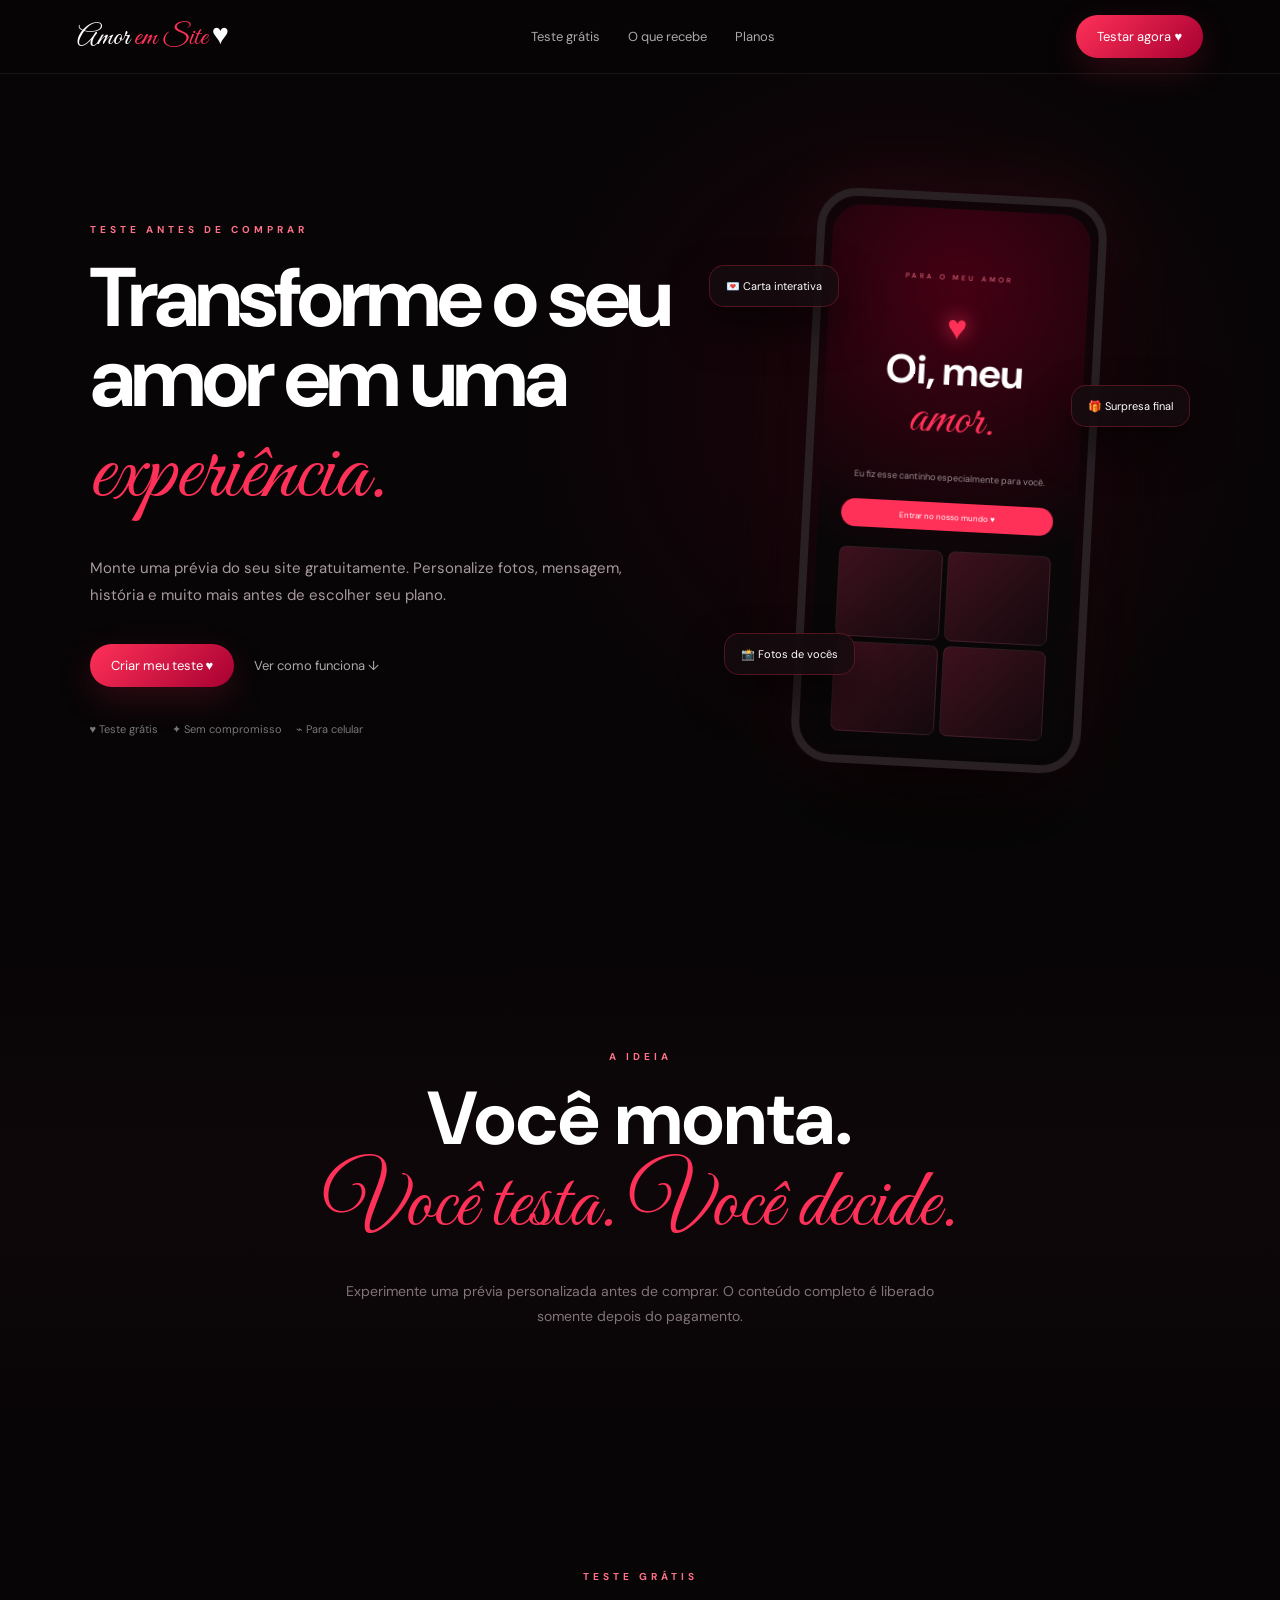
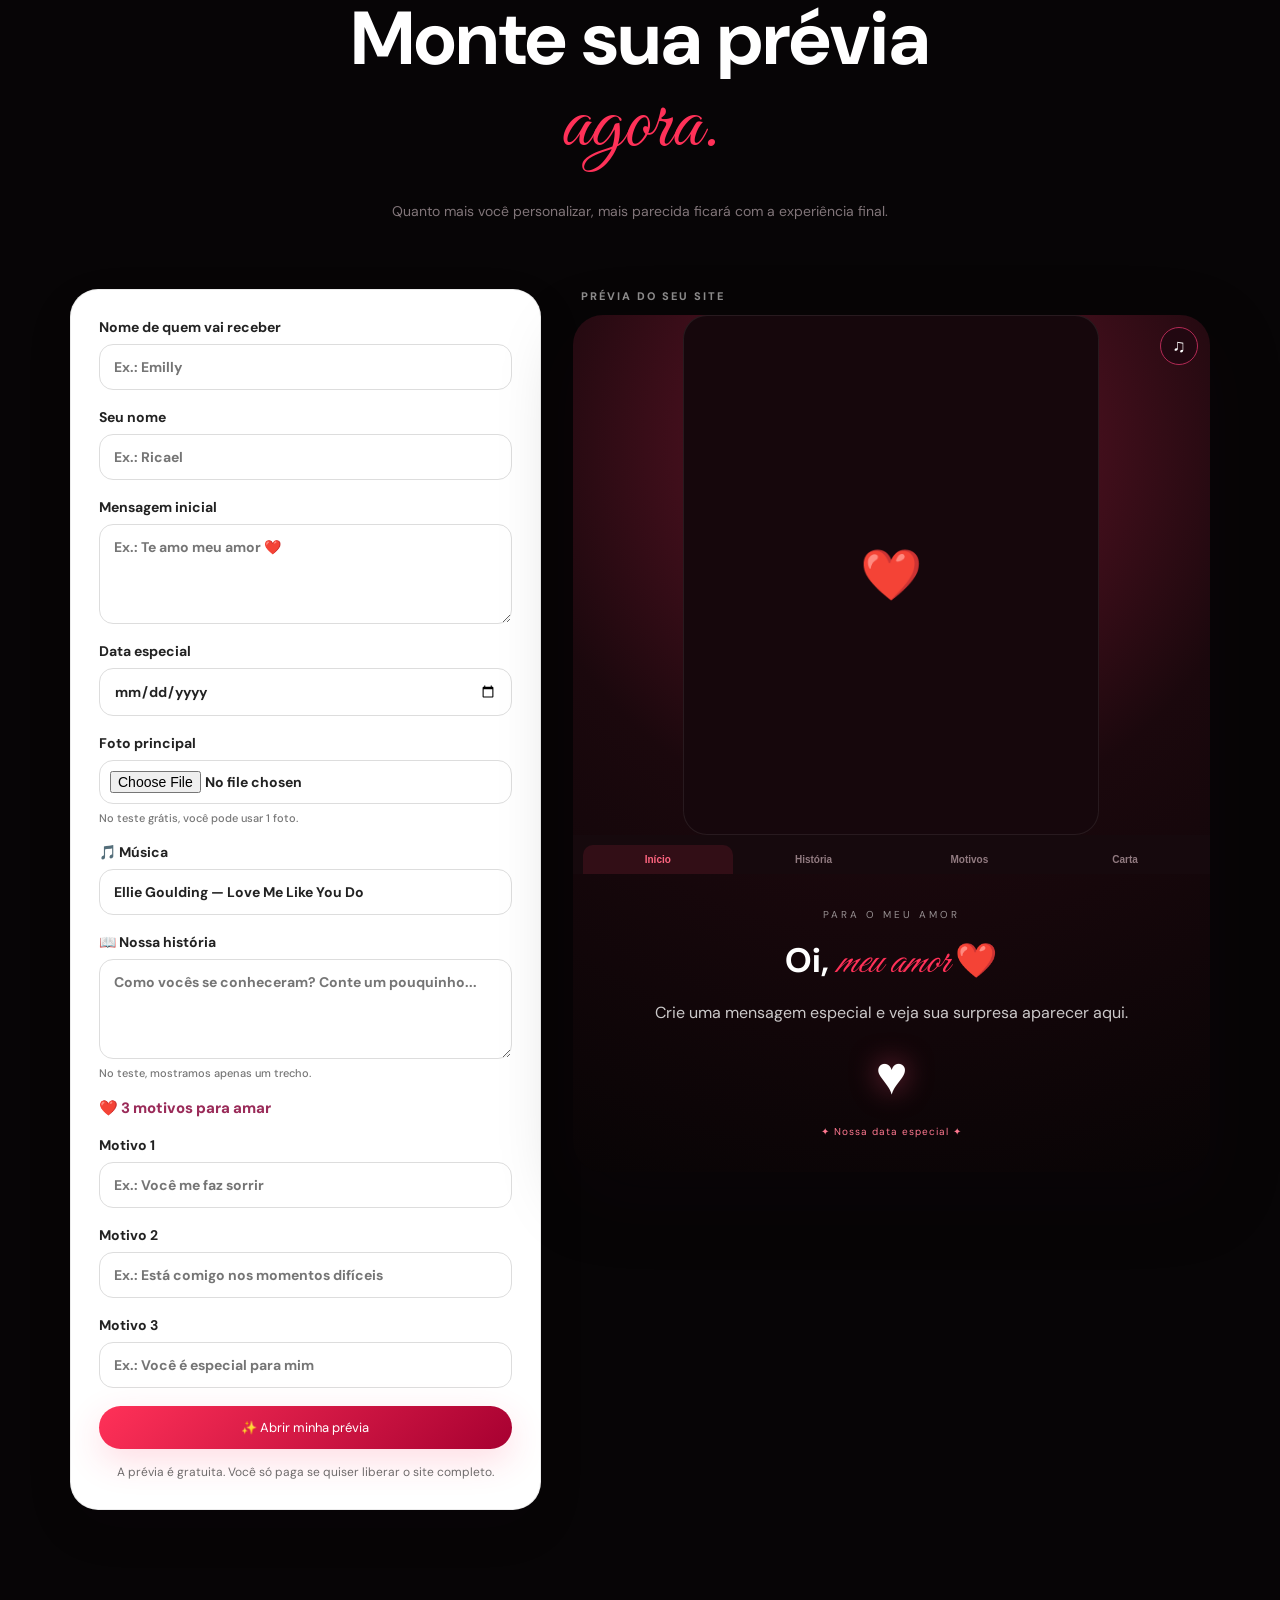
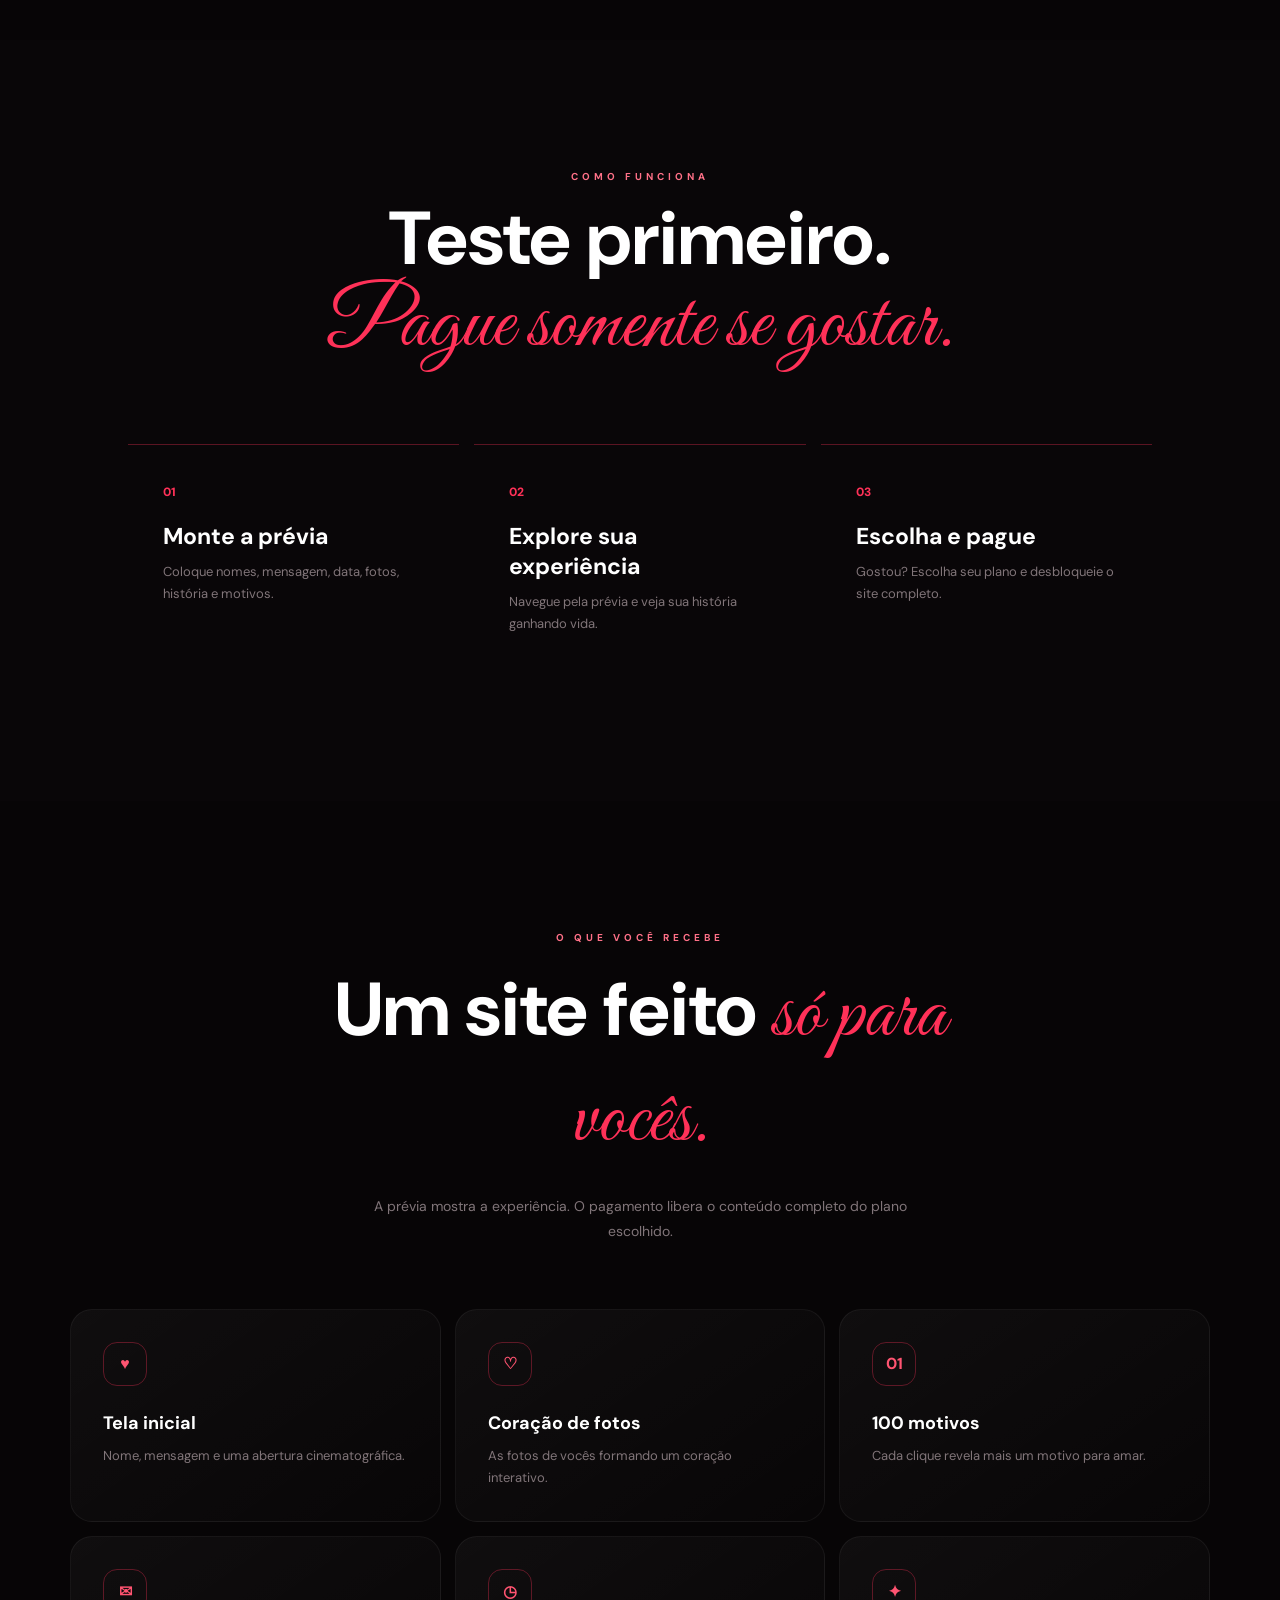
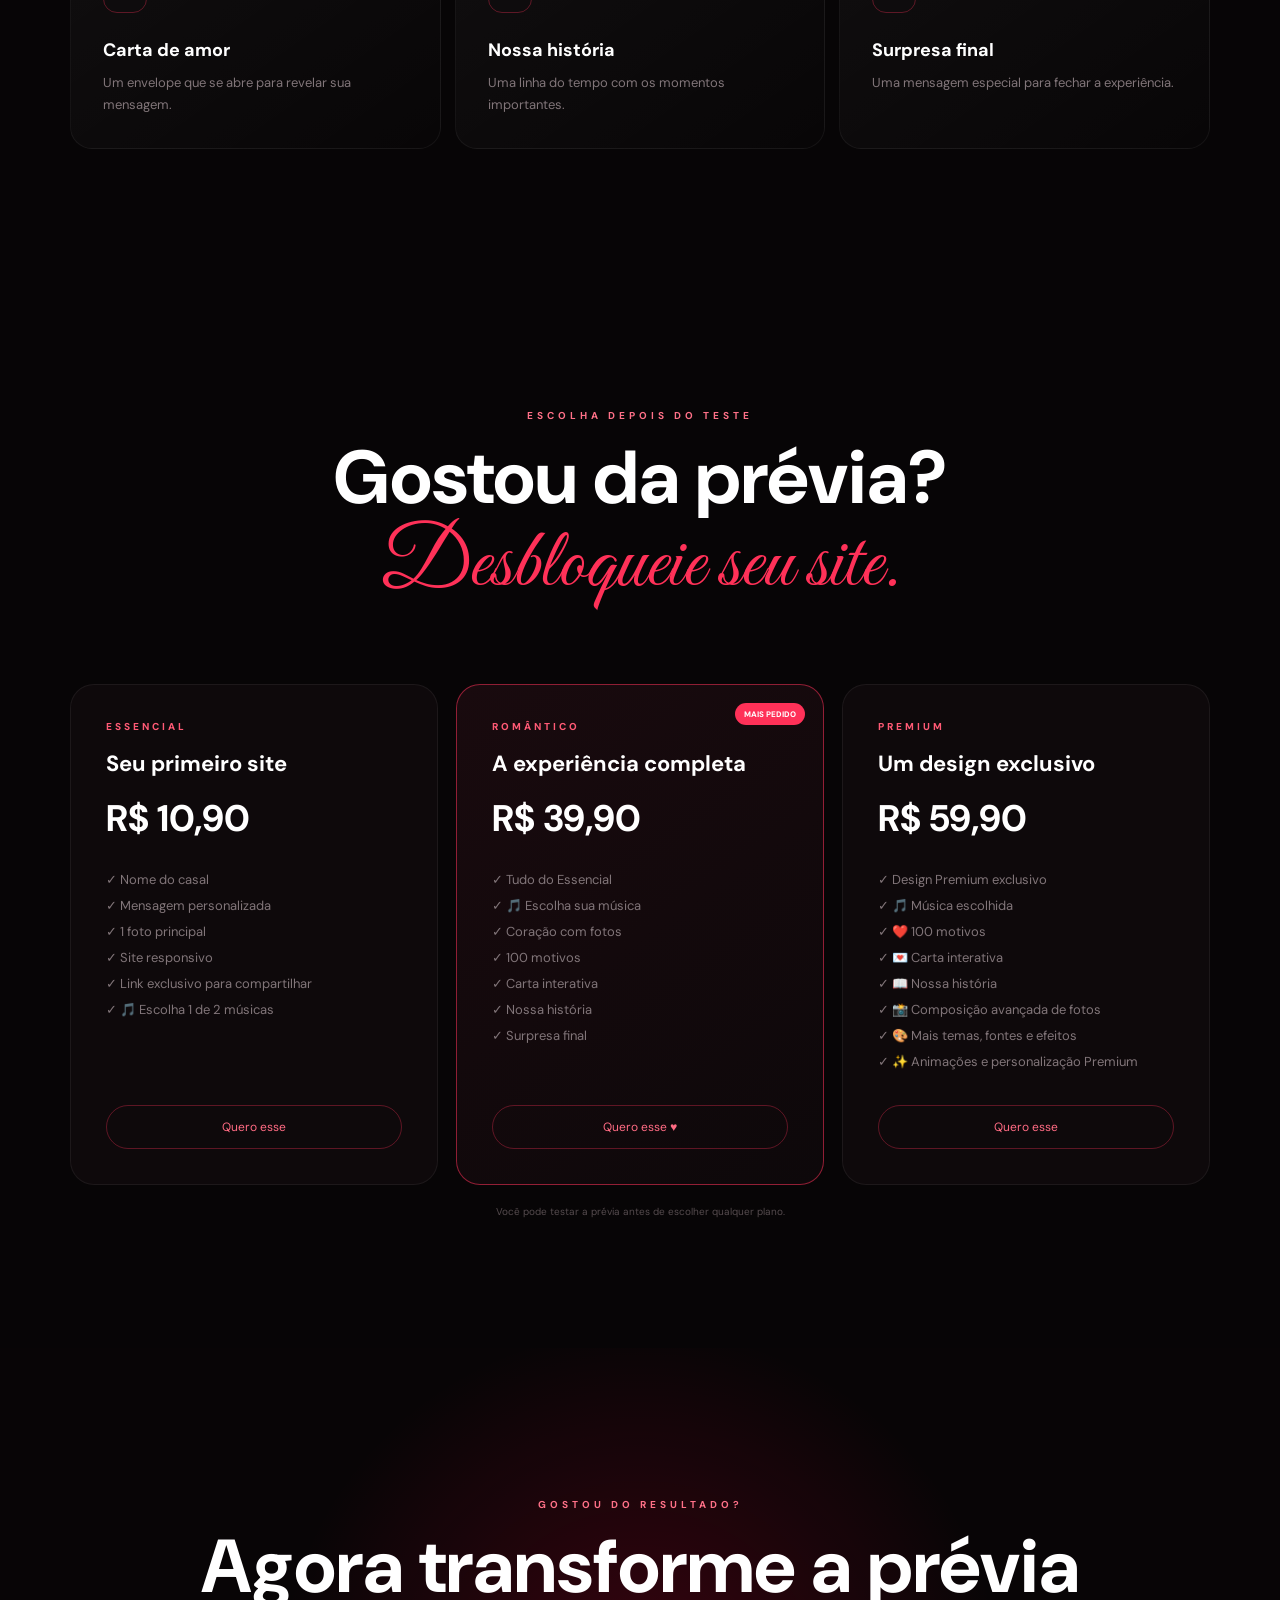
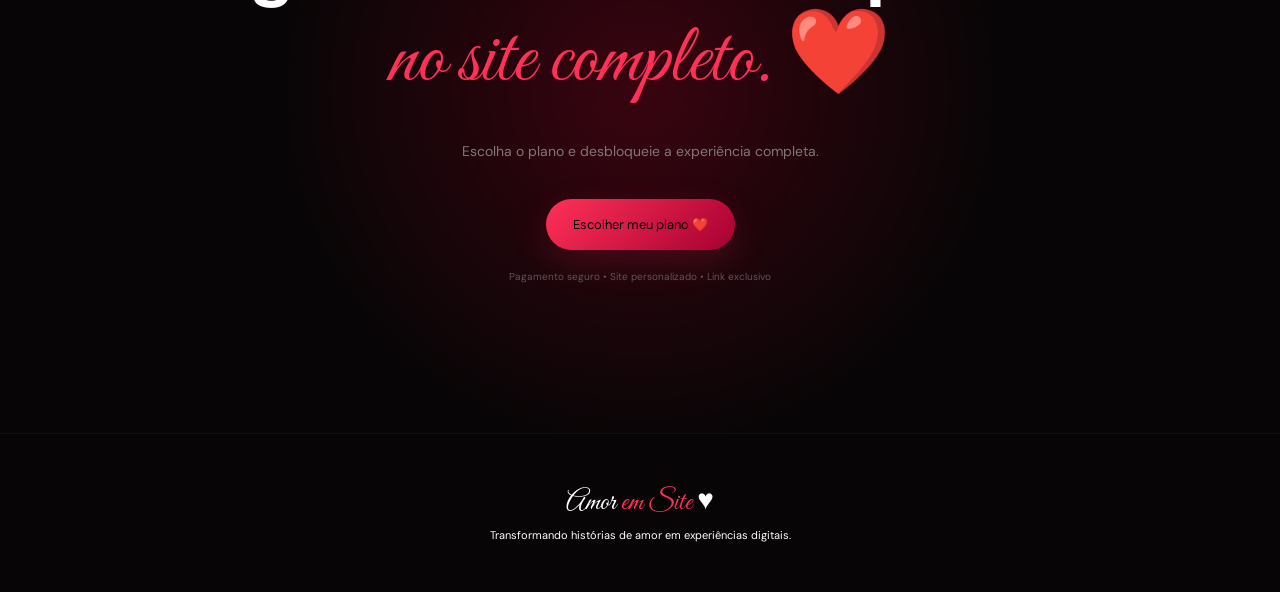
==== site.html @ 9a5a67f6 "Add files via upload" ====
<!DOCTYPE html>
<html lang="pt-BR">
<head>
<meta charset="UTF-8">
<meta name="viewport" content="width=device-width, initial-scale=1.0">
<meta name="theme-color" content="#070305">
<title>Para o meu amor ❤️</title>
<link rel="preconnect" href="https://fonts.googleapis.com">
<link rel="preconnect" href="https://fonts.gstatic.com" crossorigin>
<link href="https://fonts.googleapis.com/css2?family=DM+Sans:wght@400;500;600;700;800&family=Great+Vibes&display=swap" rel="stylesheet">
<link rel="stylesheet" href="site-preview.css?v=mobile-20261105">
<style>
/* Camada exclusiva da prévia comercial — visual integrado ao site original. */
:root{
  --preview-red:#ff3158;
  --preview-red-soft:#ff7188;
  --preview-panel:rgba(18,6,10,.78);
}
.preview-plan-chip{
  display:inline-flex;
  align-items:center;
  justify-content:center;
  gap:8px;
  margin:18px auto 0;
  padding:8px 14px;
  border:1px solid rgba(255,49,88,.28);
  border-radius:999px;
  background:rgba(255,49,88,.07);
  color:#ff7188;
  font-size:9px;
  font-weight:800;
  letter-spacing:2px;
  text-transform:uppercase;
}
.preview-lock{
  position:relative;
  overflow:hidden;
  border-radius:24px;
}
.preview-lock.is-locked{
  min-height:300px;
}
.preview-lock.is-locked>*:not(.locked-overlay){
  opacity:.5;
  filter:blur(1.5px);
}
.locked-overlay{
  display:none;
  position:absolute;
  inset:0;
  z-index:30;
  align-items:center;
  justify-content:center;
  padding:24px;
  background:linear-gradient(180deg,rgba(4,2,4,.45),rgba(4,2,4,.82));
  backdrop-filter:blur(4px);
}
.preview-lock.is-locked .locked-overlay{display:flex}
.locked-box{
  width:min(450px,92vw);
  padding:28px 25px;
  text-align:center;
  border:1px solid rgba(255,49,88,.28);
  border-radius:22px;
  background:linear-gradient(145deg,rgba(36,7,14,.96),rgba(10,4,7,.97));
  box-shadow:0 24px 70px rgba(0,0,0,.48),0 0 45px rgba(255,49,88,.08);
}
.locked-box .lock-icon{font-size:26px;margin-bottom:10px}
.locked-box strong{display:block;font-size:18px;margin-bottom:7px}
.locked-box p{color:#b8aaae;line-height:1.65;margin-bottom:16px;font-size:13px}
.locked-box button{
  border:0;border-radius:999px;padding:12px 18px;
  background:linear-gradient(135deg,#ff3158,#a40032);
  color:#fff;font-weight:800;font-size:12px;cursor:pointer;
  box-shadow:0 10px 30px rgba(255,49,88,.18);
}
.demo-note{
  max-width:760px;
  margin:-28px auto 20px;
  padding:0 20px;
  text-align:center;
  color:#696064;
  font-size:10px;
  letter-spacing:.2px;
  line-height:1.7;
}
.demo-note strong{color:#9e8d93}
.hero-photo{
  width:min(340px,82vw);
  aspect-ratio:4/5;
  margin:30px auto 0;
  border-radius:28px;
  overflow:hidden;
  border:1px solid rgba(255,49,88,.28);
  box-shadow:0 28px 85px rgba(0,0,0,.52),0 0 50px rgba(255,49,88,.08);
  background:#16090d;
}
.hero-photo img{width:100%;height:100%;object-fit:cover;display:block}
.hero-photo.empty{display:grid;place-items:center;color:#ff5574;font-size:68px}
.hero-data{max-width:700px;margin:0 auto}
.hero-data .eyebrow{display:block;margin-bottom:0}
.preview-message{max-width:620px;margin:0 auto;color:#aaa;line-height:1.85;white-space:pre-wrap}
.music-status{margin-top:17px;color:#777;font-size:11px}
.music-status b{color:#ff5574}
.preview-date{margin-top:9px;color:#666;font-size:10px;letter-spacing:1px}
.timeline-preview{max-width:850px;margin:0 auto}
.timeline-item p{white-space:pre-wrap}
.heart-section .section-heading{margin-bottom:48px}
.heart-gallery img{cursor:zoom-in}
.reason-grid{
  max-width:900px;margin:36px auto 0;
  display:grid;grid-template-columns:repeat(2,minmax(0,1fr));gap:12px;
}
.reason-item{
  padding:16px 17px;
  border:1px solid rgba(255,49,88,.16);
  border-radius:15px;
  background:rgba(255,255,255,.025);
  color:#ddd;text-align:left;
  line-height:1.55;font-size:13px;
}
.reason-item span{color:#ff3158;margin-right:9px;font-weight:700}
.letter-content{max-width:700px;margin:28px auto 0;text-align:left}
.letter-content p{color:#321d20;line-height:1.9;margin-bottom:15px;white-space:pre-wrap}
.letter-content .signature{font:28px "Great Vibes",cursive;color:#9e3048;margin-top:28px}
.checkout-final{
  text-align:center;padding:120px 20px 130px;
  background:radial-gradient(circle,rgba(255,0,60,.18),transparent 45%),#030303;
  border-top:1px solid rgba(255,255,255,.04);
}
.checkout-final h2{font-size:clamp(42px,6vw,76px);line-height:.95;margin:22px 0 38px}
.checkout-final h2 em{font-family:"Great Vibes",cursive;color:#ff3158;font-weight:400}
.checkout-final p{max-width:620px;margin:0 auto 25px;color:#999;line-height:1.8}
.checkout-final button{
  border:0;border-radius:999px;padding:16px 25px;
  background:linear-gradient(135deg,#ff3158,#a40032);
  color:#fff;font-weight:800;cursor:pointer;
  box-shadow:0 16px 45px rgba(255,49,88,.22);
}
.checkout-final small{display:block;color:#666;margin-top:15px}
.preview-toast{
  position:fixed;left:50%;bottom:26px;transform:translate(-50%,30px);
  z-index:500;background:#17080d;border:1px solid rgba(255,49,88,.28);
  padding:12px 18px;border-radius:999px;color:#fff;opacity:0;
  pointer-events:none;transition:.3s
}
.preview-toast.show{opacity:1;transform:translate(-50%,0)}
.preview-photo-grid{
  max-width:1100px;margin:0 auto;
  display:grid;grid-template-columns:repeat(3,1fr);gap:14px;
}
.preview-photo-grid .photo-card{height:330px}
.preview-photo-grid img{width:100%;height:100%;object-fit:cover}
section[id],.checkout-final{scroll-margin-top:92px}
@media(max-width:800px){
  .preview-plan-chip{font-size:8px;padding:7px 11px}
  .reason-grid{grid-template-columns:1fr}
  .preview-photo-grid{grid-template-columns:repeat(2,1fr)}
  .preview-photo-grid .photo-card{height:230px}
  .hero-photo{width:min(310px,82vw)}
  .demo-note{margin-top:-18px}
}
@media(max-width:520px){
  .preview-photo-grid{grid-template-columns:1fr}
  .preview-photo-grid .photo-card{height:280px}
  .locked-box{padding:24px 19px}
  .locked-box strong{font-size:17px}
}

/* Refinamento visual — versão 2 */
.preview-plan-chip{display:none !important}
.hero{padding-top:175px !important;padding-bottom:105px !important}
.hero-content{padding-top:10px}
.hero h1{line-height:.96 !important;margin:28px 0 20px !important}
.hero .preview-message{min-height:28px}
.hero-photo{margin-top:34px !important;width:min(330px,82vw) !important}
.music-status{margin-top:16px !important}
.scroll-hint{margin-top:34px !important}

/* História mais compacta e cinematográfica */
#historia{padding-top:115px !important;padding-bottom:115px !important}
.timeline-preview{max-width:720px !important}
.timeline-item{min-height:125px !important;grid-template-columns:12px 1fr !important;gap:16px !important}
.timeline-item>div:nth-child(2):after{height:112px !important}
.timeline-item h3{font-size:21px !important;margin-bottom:8px !important}
.timeline-item p{max-width:560px;line-height:1.75 !important}

/* Momentos: conjunto mais equilibrado */
#momentos{padding-top:115px !important;padding-bottom:115px !important}
.heart-section .section-heading{margin-bottom:35px !important}
.heart-gallery{transform:scale(.92);transform-origin:center top;margin-bottom:-42px !important}

/* Galeria horizontal com mais presença */
#momentos-grid{padding-top:110px !important;padding-bottom:115px !important}
.preview-photo-grid{max-width:980px !important;gap:12px !important}
.preview-photo-grid .photo-card{height:300px !important;border-radius:20px;overflow:hidden;border:1px solid rgba(255,49,88,.12)}

/* Motivos: menos vazio, mais foco no texto */
#motivos{min-height:760px !important;padding-top:110px !important;padding-bottom:110px !important}
.reason-number{font-size:96px !important}
.reason-card{width:min(720px,100%) !important;min-height:125px !important;padding:28px 34px !important;margin-bottom:22px !important}
.reason-card p{font-size:36px !important;line-height:1.15 !important}
.reason-grid{margin-top:30px !important}

/* Navegação e âncoras */
.navbar{height:68px !important}
section[id],.checkout-final{scroll-margin-top:88px !important}

@media(max-width:800px){
  .hero{padding-top:120px !important;padding-bottom:75px !important}
  .hero h1{font-size:64px !important;line-height:.98 !important;margin-top:24px !important}
  .hero-photo{width:min(305px,82vw) !important;margin-top:28px !important}
  #historia{padding-top:90px !important;padding-bottom:90px !important}
  .timeline-item{grid-template-columns:10px 1fr !important;gap:11px !important}
  .timeline-item>div:nth-child(2):after{height:105px !important}
  #momentos{padding-top:90px !important;padding-bottom:80px !important}
  .heart-gallery{transform:scale(.86);margin-bottom:-65px !important}
  #momentos-grid{padding-top:80px !important}
  #motivos{min-height:690px !important;padding-top:90px !important;padding-bottom:90px !important}
  .reason-number{font-size:78px !important}
  .reason-card{min-height:115px !important;padding:24px 18px !important}
  .reason-card p{font-size:31px !important}
}
</style>

<style>
/* Refinamento da seção Motivos */
#motivos{
  position:relative;
  overflow:hidden;
  text-align:center;
  padding-left:20px !important;
  padding-right:20px !important;
}

#motivos::before{
  content:"";
  position:absolute;
  width:520px;
  height:360px;
  left:50%;
  top:50%;
  transform:translate(-50%,-50%);
  background:radial-gradient(circle,rgba(255,49,88,.13),transparent 68%);
  pointer-events:none;
}

#motivos > *{
  position:relative;
  z-index:1;
}

#motivos .reason-number{
  margin:0 auto 8px !important;
  font-size:12px !important;
  line-height:1 !important;
  letter-spacing:4px;
  color:rgba(255,113,136,.72);
  font-weight:700;
}

#motivos > .eyebrow{
  display:block;
  margin-bottom:14px;
  color:#ff7188;
  letter-spacing:4px;
  font-size:10px;
  font-weight:800;
}

#motivos h2{
  margin:0 auto 30px !important;
  font-size:clamp(38px,5vw,62px) !important;
  line-height:1 !important;
  letter-spacing:-1.5px;
}

#motivos h2 em{
  font-family:"Great Vibes",cursive;
  color:#ff3158;
  font-weight:400;
}

#motivos .reason-card{
  width:min(680px,100%) !important;
  min-height:145px !important;
  margin:0 auto 24px !important;
  padding:30px 34px !important;
  display:flex;
  align-items:center;
  justify-content:center;
  gap:18px;
  border:1px solid rgba(255,49,88,.20);
  border-radius:24px;
  background:linear-gradient(145deg,rgba(255,255,255,.045),rgba(255,49,88,.035));
  box-shadow:0 25px 70px rgba(0,0,0,.30),0 0 45px rgba(255,49,88,.06);
  backdrop-filter:blur(12px);
}

#motivos .reason-card > span{
  flex:0 0 auto;
  width:42px;
  height:42px;
  display:grid;
  place-items:center;
  border-radius:50%;
  color:#ff3158;
  background:rgba(255,49,88,.10);
  box-shadow:0 0 25px rgba(255,49,88,.12);
}

#motivos .reason-card p{
  margin:0 !important;
  color:#fff;
  font-size:clamp(22px,3vw,32px) !important;
  line-height:1.3 !important;
  font-weight:500;
}

#motivos #nextReason{
  margin-top:0;
}

#motivos #reasonCounter{
  display:block;
  margin-top:14px;
  color:rgba(255,255,255,.42);
  font-size:10px;
  letter-spacing:1.5px;
}

#motivos .reason-grid{
  width:min(900px,100%);
  margin:34px auto 0 !important;
}

@media(max-width:600px){
  #motivos h2{
    font-size:43px !important;
  }

  #motivos .reason-card{
    min-height:125px !important;
    padding:24px 18px !important;
  }

  #motivos .reason-card p{
    font-size:21px !important;
  }
}
</style>


<style>
.hero .preview-date{
  display:flex;
  align-items:center;
  justify-content:center;
  gap:14px;
  width:max-content;
  max-width:100%;
  margin:18px auto 0 !important;
  padding:7px 15px;
  color:rgba(255,255,255,.58) !important;
  font-size:9px !important;
  font-weight:700;
  letter-spacing:3px !important;
  line-height:1;
  text-transform:uppercase;
}
.hero .preview-date::before,
.hero .preview-date::after{
  content:"";
  width:26px;
  height:1px;
  background:linear-gradient(90deg,transparent,rgba(255,49,88,.75));
}
.hero .preview-date::after{
  background:linear-gradient(90deg,rgba(255,49,88,.75),transparent);
}
#historia .timeline-item{
  grid-template-columns:12px 1fr !important;
}
#historia .timeline-item > div:nth-child(2){
  grid-column:1;
}
#historia .timeline-item > div:nth-child(3){
  grid-column:2;
}
#motivos .reason-card{
  margin-top:0 !important;
}
#motivos .reason-grid .reason-item{
  display:flex;
  align-items:center;
  min-height:54px;
}
@media(max-width:600px){
  .hero .preview-date{
    gap:9px;
    padding:7px 10px;
    font-size:8px !important;
    letter-spacing:2px !important;
  }
  .hero .preview-date::before,
  .hero .preview-date::after{
    width:18px;
  }
}
</style>


<style>
/* Prévia limpa: remove blocos que estavam causando o visual quebrado */
#historia .timeline-item,
#motivos .reason-grid{
  display:none !important;
}
</style>


<style>
/* 100 motivos — grade limpa e elegante */
#motivos .reason-grid{
  width:min(920px,100%);
  margin:34px auto 0 !important;
  display:grid;
  grid-template-columns:repeat(2,minmax(0,1fr));
  gap:10px;
  text-align:left;
}

#motivos .reason-grid .reason-item{
  min-height:52px;
  display:flex;
  align-items:center;
  gap:14px;
  padding:14px 16px;
  border:1px solid rgba(255,49,88,.13);
  border-radius:14px;
  background:rgba(255,255,255,.025);
  color:rgba(255,255,255,.78);
  font-size:12px;
  line-height:1.45;
  transition:.25s ease;
}

#motivos .reason-grid .reason-item:hover{
  border-color:rgba(255,49,88,.35);
  background:rgba(255,49,88,.055);
  transform:translateY(-1px);
}

#motivos .reason-grid .reason-item > span{
  flex:0 0 28px;
  color:#ff3158;
  font-size:10px;
  font-weight:800;
  letter-spacing:1px;
}

@media(max-width:700px){
  #motivos .reason-grid{
    grid-template-columns:1fr;
    gap:8px;
  }
}
</style>


<style id="premium-exclusive-css">
.premium-preview{display:none}
body.premium-mode .premium-preview{display:block}
body:not(.premium-mode) .premium-preview{display:none !important}
body.premium-mode > .standard-preview,
body.premium-mode main > .standard-preview{display:none !important}

/* PREMIUM — colagem cinematográfica */
.premium-preview{
  --p-red:#ff3158;
  --p-soft:#ff7188;
  --p-paper:#f1ebe5;
  --p-ink:#28191d;
  background:#030303;
  color:#fff;
}
.px-hero{
  min-height:850px;
  padding:125px 5vw 65px;
  display:grid;
  grid-template-columns:minmax(310px,.78fr) minmax(520px,1.22fr);
  grid-template-rows:1fr auto;
  gap:25px 55px;
  align-items:center;
  position:relative;
  overflow:hidden;
  background:
    radial-gradient(circle at 70% 42%,rgba(110,0,38,.23),transparent 28%),
    linear-gradient(120deg,#030203 0%,#0c0408 52%,#030203 100%);
}
.px-hero::after{
  content:"";
  position:absolute;inset:0;pointer-events:none;
  background:radial-gradient(circle at 68% 45%,rgba(255,49,88,.08),transparent 22%);
}
.px-copy{position:relative;z-index:5;max-width:520px}
.px-eyebrow{
  display:block;color:var(--p-soft);font-size:10px;font-weight:800;
  letter-spacing:5px;text-transform:uppercase;
}
.px-copy h1,.px-heading h2,.px-card h3,.px-future h2,.px-surprise h2{
  font-family:Georgia,"Times New Roman",serif;
}
.px-copy h1{
  margin:18px 0 24px;font-size:clamp(54px,6vw,88px);
  line-height:.93;letter-spacing:-2px;
}
.px-copy h1 em,.px-heading h2 em,.px-card h3 em,.px-future h2 em,.px-surprise h2 em{
  font-family:"Great Vibes",cursive;color:var(--p-red);font-weight:400;
}
.px-copy p{max-width:420px;color:rgba(255,255,255,.72);font-size:17px;line-height:1.7;margin:0 0 28px}
.px-primary{
  border:0;border-radius:999px;padding:14px 22px;
  background:linear-gradient(135deg,#ff3158,#b00035);color:#fff;
  font-weight:800;cursor:pointer;box-shadow:0 14px 40px rgba(255,49,88,.2)
}
.px-mini{margin-top:28px;color:rgba(255,255,255,.35);font-size:9px;letter-spacing:3px;line-height:2}

.px-collage{position:relative;min-height:570px;z-index:4}
.px-photo{
  position:absolute;width:max-content;max-width:min(100%,340px);
  display:flex;flex-direction:column;padding:9px 9px 17px;
  background:var(--p-paper);color:var(--p-ink);
  border:1px solid rgba(255,255,255,.65);
  box-shadow:0 24px 60px rgba(0,0,0,.6);
}
.px-photo img{
  display:block;width:auto !important;height:auto !important;
  max-width:100% !important;max-height:390px !important;
  object-fit:contain !important;
}
.px-photo figcaption{
  padding-top:10px;text-align:center;font:23px/1 "Great Vibes",cursive;
}
.px-a{left:1%;top:7%;transform:rotate(-5deg);z-index:3}
.px-b{right:4%;top:2%;transform:rotate(5deg);z-index:2}
.px-c{left:29%;bottom:0;transform:rotate(-2deg);z-index:5}
.px-d{right:2%;bottom:8%;transform:rotate(7deg);z-index:4}
.px-note{
  position:absolute;z-index:7;padding:12px 16px;
  background:rgba(8,5,6,.78);color:#f4ece7;
  border:1px solid rgba(255,255,255,.12);
  font:24px/1 "Great Vibes",cursive;box-shadow:0 18px 38px rgba(0,0,0,.36)
}
.px-note-a{right:21%;top:26%;transform:rotate(-3deg)}
.px-note-b{right:-2%;bottom:1%;transform:rotate(4deg);max-width:210px}

.px-name{grid-column:1/-1;position:relative;z-index:5;text-align:center}
.px-name>span{display:block;color:rgba(255,255,255,.42);font-size:9px;letter-spacing:4px;margin-bottom:9px}
.px-name strong{font-size:clamp(36px,4vw,58px);font-weight:600}
.px-name strong em{font-family:"Great Vibes",cursive;color:var(--p-red);font-weight:400}
.px-date{display:flex;justify-content:center;align-items:center;gap:13px;margin:12px auto 0;width:max-content;color:rgba(255,255,255,.42);font-size:9px;letter-spacing:3px}
.px-date::before,.px-date::after{content:"";width:34px;height:1px;background:linear-gradient(90deg,transparent,rgba(255,49,88,.8))}
.px-date::after{background:linear-gradient(90deg,rgba(255,49,88,.8),transparent)}

.px-stats{
  width:min(1090px,92vw);margin:-17px auto 0;position:relative;z-index:9;
  display:grid;grid-template-columns:repeat(3,1fr);
  border:1px solid rgba(255,49,88,.2);border-radius:22px;
  background:rgba(14,7,10,.9);box-shadow:0 22px 65px rgba(0,0,0,.42);
  overflow:hidden
}
.px-stats>div{min-height:90px;display:flex;flex-direction:column;justify-content:center;align-items:center;gap:4px;border-right:1px solid rgba(255,255,255,.07)}
.px-stats>div:last-child{border-right:0}
.px-stats b{font-size:26px;color:var(--p-soft)}
.px-stats span{font-size:9px;letter-spacing:2px;text-transform:uppercase;color:rgba(255,255,255,.42)}

.px-section{padding:145px 5vw 140px;background:radial-gradient(circle at 50% 17%,rgba(255,49,88,.075),transparent 28%),#030303}
.px-heading{text-align:center;max-width:950px;margin:0 auto}
.px-heading h2{margin:18px 0 17px;font-size:clamp(46px,6vw,78px);line-height:1;letter-spacing:-2px}
.px-heading p{max-width:700px;margin:0 auto;color:rgba(255,255,255,.45);line-height:1.75}

.px-story-wall,.px-memory-wall{width:min(1120px,94vw);position:relative;margin:50px auto 0}
.px-story-wall{min-height:690px}
.px-story-card{
  position:absolute;left:35%;top:29%;z-index:5;width:min(390px,37%);
  padding:30px 28px;border:1px solid rgba(255,49,88,.18);border-radius:22px;
  background:rgba(8,5,6,.86);box-shadow:0 25px 80px rgba(0,0,0,.45)
}
.px-story-card h3{margin:11px 0 13px;font-size:29px;line-height:1.1}
.px-story-card p{color:rgba(255,255,255,.63);line-height:1.78;white-space:pre-wrap}
.px-story-main{left:7%;top:6%;transform:rotate(-4deg);z-index:3}
.px-story-side-a{right:7%;top:12%;transform:rotate(5deg);z-index:2}
.px-story-side-b{right:25%;bottom:1%;transform:rotate(-5deg);z-index:4}

.px-memory-wall{min-height:620px}
.px-memory-1{left:2%;top:8%;transform:rotate(-5deg);z-index:2}
.px-memory-2{left:23%;top:1%;transform:rotate(3deg);z-index:4}
.px-memory-3{left:43%;top:11%;transform:rotate(-2deg);z-index:5}
.px-memory-4{right:20%;top:0;transform:rotate(5deg);z-index:3}
.px-memory-5{right:0;top:13%;transform:rotate(-4deg);z-index:2}
.px-memory-wall .px-photo{max-width:295px}

.px-reason-stage{width:min(1040px,94vw);margin:48px auto 20px;display:grid;grid-template-columns:68px minmax(0,1fr) 68px;gap:18px;align-items:center}
.px-reason-card{
  min-height:178px;padding:36px 42px;display:flex;justify-content:center;align-items:center;gap:18px;
  border:1px solid rgba(255,49,88,.21);border-radius:24px;
  background:linear-gradient(145deg,rgba(255,49,88,.08),rgba(255,255,255,.025));
  box-shadow:0 30px 85px rgba(0,0,0,.38)
}
.px-reason-card>span{flex:0 0 46px;width:46px;height:46px;display:grid;place-items:center;border-radius:50%;color:var(--p-red);background:rgba(255,49,88,.11)}
.px-reason-card p{margin:0;text-align:center;font-size:clamp(24px,3vw,36px);line-height:1.25}
.px-arrow{width:55px;height:55px;border-radius:50%;border:1px solid rgba(255,49,88,.42);background:rgba(255,49,88,.07);color:#ff5f7b;font-size:40px;cursor:pointer}
.px-counter{display:block;margin-top:13px;text-align:center;color:rgba(255,255,255,.36);font-size:9px;letter-spacing:2px;text-transform:uppercase}
.px-reason-grid{width:min(1000px,94vw);margin:45px auto 0;display:grid;grid-template-columns:repeat(2,minmax(0,1fr));gap:10px}
.px-reason-item{min-height:53px;display:flex;align-items:center;gap:13px;padding:14px 16px;border:1px solid rgba(255,49,88,.12);border-radius:14px;background:rgba(255,255,255,.025);color:rgba(255,255,255,.72);font-size:12px;line-height:1.45}
.px-reason-item b{flex:0 0 28px;color:var(--p-red);font-size:10px;letter-spacing:1px}

.px-letter{text-align:center}
.px-envelope{width:min(390px,88vw);height:245px;margin:55px auto 24px;position:relative;border:0;border-radius:18px;background:linear-gradient(145deg,#231015,#10080b);box-shadow:0 25px 70px rgba(0,0,0,.44);cursor:pointer;color:#fff}
.px-envelope-flap{position:absolute;left:0;right:0;top:0;width:100%;height:52%;background:linear-gradient(145deg,#3a1720,#1a090e);clip-path:polygon(0 0,100% 0,50% 100%);border-radius:18px 18px 0 0}
.px-envelope-seal{position:absolute;left:50%;top:44%;transform:translate(-50%,-50%);width:54px;height:54px;border-radius:50%;display:grid;place-items:center;background:var(--p-red);box-shadow:0 0 35px rgba(255,49,88,.25);z-index:3}
.px-envelope>span{position:absolute;left:0;right:0;bottom:25px;z-index:4;color:rgba(255,255,255,.72);font-size:11px;letter-spacing:1px}
.px-letter-paper{width:min(700px,92vw);margin:0 auto;padding:35px 38px;border-radius:16px;background:#f2e9df;color:#2c1a1f;text-align:left;display:none}
.px-letter-paper.open{display:block}
.px-letter-paper>span{font:23px "Great Vibes",cursive}
.px-letter-paper h3{margin:12px 0 18px;font-size:38px}
.px-letter-paper>div{line-height:1.9;white-space:pre-wrap}
.px-signature{margin-top:25px;font:28px "Great Vibes",cursive;color:#9e3048;white-space:pre-wrap}

.px-future{padding:120px 5vw;text-align:center;background:linear-gradient(180deg,#050303,#0a0306)}
.px-future-grid{width:min(850px,92vw);margin:42px auto 0;display:flex;flex-wrap:wrap;justify-content:center;gap:10px}
.px-future-grid span{padding:9px 15px;border:1px solid rgba(255,49,88,.16);border-radius:999px;color:rgba(255,255,255,.54);font-size:10px;letter-spacing:1px}

.px-surprise{min-height:620px;padding:145px 5vw;display:grid;place-items:center;text-align:center;background:radial-gradient(circle at 50% 42%,rgba(255,49,88,.16),transparent 25%),#030303}
.px-surprise h2{margin:18px 0 25px;font-size:clamp(46px,6vw,76px);line-height:1}
.px-big-heart{font-size:84px;color:var(--p-red);text-shadow:0 0 45px rgba(255,49,88,.34)}
.px-surprise-after[hidden]{display:none}
.px-surprise-after>span{color:rgba(255,255,255,.42);font-size:9px;letter-spacing:5px}
.px-surprise-after p{color:rgba(255,255,255,.65)}

.px-features{padding:120px 5vw;background:#050304}
.px-feature-copy{max-width:820px;margin:0 auto 50px;text-align:center}
.px-feature-copy h2{margin:17px 0;font-size:clamp(44px,5vw,66px);line-height:1}
.px-feature-copy p{max-width:650px;margin:0 auto;color:rgba(255,255,255,.48);line-height:1.7}
.px-feature-grid{width:min(1120px,94vw);margin:0 auto;display:grid;grid-template-columns:repeat(4,minmax(0,1fr));gap:12px}
.px-feature-grid article{min-height:180px;padding:24px 20px;border:1px solid rgba(255,49,88,.13);border-radius:18px;background:rgba(255,255,255,.018)}
.px-feature-grid b{color:var(--p-red);font-size:25px}
.px-feature-grid h3{margin:17px 0 8px;font-size:15px}
.px-feature-grid p{margin:0;color:rgba(255,255,255,.44);font-size:11px;line-height:1.6}

.px-checkout{width:min(1120px,92vw);margin:25px auto 80px;padding:35px 34px;display:grid;grid-template-columns:1fr auto;gap:35px;align-items:center;border:1px solid rgba(255,49,88,.26);border-radius:24px;background:linear-gradient(115deg,rgba(29,7,13,.95),rgba(7,4,5,.96));box-shadow:0 28px 75px rgba(0,0,0,.42)}
.px-checkout h2{margin:10px 0 12px;font-size:clamp(30px,4vw,47px);line-height:1.02}
.px-checkout h2 em{font:400 1.05em "Great Vibes",cursive;color:var(--p-red)}
.px-checkout p{margin:0;color:rgba(255,255,255,.48);line-height:1.6}
.px-checkout-action{text-align:center;min-width:250px}
.px-checkout-action strong{display:block;font-size:38px;margin-bottom:13px}
.px-checkout-action button{width:100%;border:0;border-radius:999px;padding:15px 20px;background:linear-gradient(135deg,#ff3158,#b00035);color:#fff;font-weight:800;cursor:pointer}
.px-checkout-action small{display:block;margin-top:11px;color:rgba(255,255,255,.32);font-size:9px}

@media(max-width:1000px){
  .px-hero{grid-template-columns:1fr;grid-template-rows:auto auto auto}
  .px-copy{text-align:center;margin:0 auto}
  .px-copy p{margin-left:auto;margin-right:auto}
  .px-collage{width:min(700px,94vw);margin:0 auto}
  .px-story-card{left:50%;top:42%;transform:translateX(-50%);width:min(520px,82vw)}
  .px-story-wall{min-height:760px}
  .px-feature-grid{grid-template-columns:repeat(2,minmax(0,1fr))}
}
@media(max-width:700px){
  .px-hero{padding:105px 20px 60px}
  .px-copy h1{font-size:54px}
  .px-collage{min-height:460px}
  .px-photo{max-width:215px;padding:7px 7px 12px}
  .px-photo img{max-height:235px !important}
  .px-photo figcaption{font-size:18px}
  .px-a{left:0;top:3%}.px-b{right:0;top:0}.px-c{left:22%;bottom:0}.px-d{right:0;bottom:8%}
  .px-note{display:none}
  .px-stats{grid-template-columns:1fr}.px-stats>div{border-right:0;border-bottom:1px solid rgba(255,255,255,.07)}
  .px-stats>div:last-child{border-bottom:0}
  .px-section{padding:110px 20px}
  .px-story-wall{min-height:670px}
  .px-story-main{left:0;top:2%}.px-story-side-a{right:0;top:7%}.px-story-side-b{right:7%;bottom:1%}
  .px-story-card{top:34%;width:88%;padding:24px 20px}
  .px-memory-wall{min-height:930px}
  .px-memory-wall .px-photo{max-width:190px}
  .px-memory-1{left:0;top:0}.px-memory-2{right:0;left:auto;top:3%}.px-memory-3{left:20%;top:28%}.px-memory-4{right:0;top:49%}.px-memory-5{left:3%;top:72%;right:auto}
  .px-reason-stage{grid-template-columns:1fr}.px-arrow{display:none}
  .px-reason-card{min-height:145px;padding:26px 18px}.px-reason-card p{font-size:22px}
  .px-reason-grid{grid-template-columns:1fr}
  .px-feature-grid{grid-template-columns:1fr}
  .px-checkout{grid-template-columns:1fr;text-align:center;padding:27px 20px}.px-checkout-action{min-width:0}
}
</style>


<style id="standard-photo-date-fix">
/* ESSENCIAL + ROMÂNTICO:
   a foto é enquadrada inteira, sem crop/corte.
   O Premium mantém o layout próprio. */
body.preview-mode:not(.premium-mode) .hero-photo{
  width:min(380px,86vw) !important;
  aspect-ratio:auto !important;
  height:auto !important;
  min-height:0 !important;
  max-height:none !important;
  padding:0 !important;
  display:flex !important;
  align-items:center !important;
  justify-content:center !important;
  overflow:hidden !important;
}

body.preview-mode:not(.premium-mode) .hero-photo img{
  width:100% !important;
  height:auto !important;
  max-width:none !important;
  max-height:580px !important;
  object-fit:contain !important;
  object-position:center center !important;
  transform:none !important;
}

/* A data sempre ocupa um espaço visível e legível nos planos básicos. */
body.preview-mode:not(.premium-mode) .preview-date{
  display:flex !important;
  align-items:center !important;
  justify-content:center !important;
  gap:14px !important;
  min-height:18px !important;
  margin:14px auto 0 !important;
  padding:6px 12px !important;
  color:rgba(255,255,255,.62) !important;
  font-size:10px !important;
  font-weight:700 !important;
  letter-spacing:2.5px !important;
  line-height:1 !important;
  text-align:center !important;
  visibility:visible !important;
  opacity:1 !important;
}

body.preview-mode:not(.premium-mode) .preview-date::before,
body.preview-mode:not(.premium-mode) .preview-date::after{
  content:"" !important;
  width:25px !important;
  height:1px !important;
  flex:0 0 25px !important;
  background:linear-gradient(90deg,transparent,rgba(255,49,88,.78)) !important;
}

body.preview-mode:not(.premium-mode) .preview-date::after{
  background:linear-gradient(90deg,rgba(255,49,88,.78),transparent) !important;
}

@media(max-width:600px){
  body.preview-mode:not(.premium-mode) .hero-photo{
    width:min(335px,88vw) !important;
  }

  body.preview-mode:not(.premium-mode) .hero-photo img{
    width:100% !important;
    max-height:500px !important;
  }
  body.preview-mode:not(.premium-mode) .preview-date{
    gap:8px !important;
    font-size:8px !important;
    letter-spacing:2px !important;
  }
  body.preview-mode:not(.premium-mode) .preview-date::before,
  body.preview-mode:not(.premium-mode) .preview-date::after{
    width:16px !important;
    flex-basis:16px !important;
  }
}
</style>


<style id="romantic-functions-fix">
/* CORREÇÃO — PLANO ROMÂNTICO
   Os recursos ficam realmente visíveis e interativos na prévia. */

/* História não pode ficar vazia quando ainda não existe texto/foto. */
body.preview-mode:not(.premium-mode) #storySection{
  min-height:150px !important;
  display:block !important;
}
body.preview-mode:not(.premium-mode) #storySection .timeline-item{
  opacity:1 !important;
  filter:none !important;
}

/* Coração de fotos: placeholders elegantes até o cliente enviar a foto. */
body.preview-mode:not(.premium-mode) #momentsSection .heart-photo{
  background:
    radial-gradient(circle at 50% 45%, rgba(255,49,88,.28), rgba(255,49,88,.04) 48%, rgba(255,255,255,.025) 49%, rgba(0,0,0,0) 70%),
    #16070c !important;
  border:1px solid rgba(255,49,88,.20);
  display:grid;
  place-items:center;
}
body.preview-mode:not(.premium-mode) #momentsSection .heart-photo::after{
  content:"♥";
  color:rgba(255,79,112,.55);
  font-size:28px;
  text-shadow:0 0 25px rgba(255,49,88,.35);
}
body.preview-mode:not(.premium-mode) #momentsSection .heart-photo img{
  min-width:100%;
  min-height:100%;
  object-fit:cover;
}
body.preview-mode:not(.premium-mode) #momentsSection .heart-photo img[src=""]{
  display:none !important;
}

/* Galeria de momentos */
body.preview-mode:not(.premium-mode) #photoGridSection .photo-card{
  min-height:210px;
  background:
    radial-gradient(circle, rgba(255,49,88,.18), transparent 58%),
    #12070b !important;
  border:1px solid rgba(255,49,88,.18);
  display:grid;
  place-items:center;
}
body.preview-mode:not(.premium-mode) #photoGridSection .photo-card::after{
  content:"♥";
  color:rgba(255,79,112,.45);
  font-size:32px;
}

/* A surpresa precisa aparecer na prévia Romântica. */
body.preview-mode:not(.premium-mode) #surpresa #surpriseBefore{
  opacity:1 !important;
  visibility:visible !important;
  transform:none !important;
}
body.preview-mode:not(.premium-mode) #surpresa #surpriseAfter.hidden{
  display:none !important;
}

/* Quando o cliente tiver foto, ela continua prevalecendo sobre o placeholder. */
body.preview-mode:not(.premium-mode) #momentsSection .heart-photo:has(img[src]:not([src=""])){
  background:#16070c !important;
}
body.preview-mode:not(.premium-mode) #photoGridSection .photo-card:has(img[src]:not([src=""])){
  background:#12070b !important;
}
</style>


<style id="locked-preview-refinement">
/* Prévia do Essencial: mostrar o conteúdo real dos recursos bloqueados,
   com desfoque leve e escurecimento suave, sem esconder a experiência. */
.preview-lock.is-locked {
  position: relative !important;
  overflow: hidden !important;
  border-radius: 28px !important;
  border: 1px solid rgba(255,49,88,.20) !important;
  background: radial-gradient(circle at 50% 35%, rgba(82,8,28,.20), rgba(5,2,5,.92) 72%) !important;
  box-shadow: inset 0 0 80px rgba(255,49,88,.035), 0 24px 80px rgba(0,0,0,.24) !important;
}

.preview-lock.is-locked > *:not(.locked-overlay) {
  opacity: .68 !important;
  filter: blur(2.4px) !important;
  transform: scale(.992) !important;
  transform-origin: center !important;
}

.preview-lock.is-locked .locked-overlay {
  display: flex !important;
  position: absolute !important;
  inset: 0 !important;
  z-index: 30 !important;
  padding: 28px !important;
  background: rgba(4,1,4,.20) !important;
  backdrop-filter: blur(2.8px) saturate(.82) !important;
  -webkit-backdrop-filter: blur(2.8px) saturate(.82) !important;
}

.preview-lock.is-locked .locked-box {
  width: min(460px, calc(100% - 32px)) !important;
  min-height: 220px !important;
  padding: 30px 28px !important;
  display: flex !important;
  flex-direction: column !important;
  align-items: center !important;
  justify-content: center !important;
  border: 1px solid rgba(255,49,88,.46) !important;
  border-radius: 26px !important;
  background: linear-gradient(145deg, rgba(38,7,15,.91), rgba(10,3,7,.92)) !important;
  box-shadow: 0 22px 70px rgba(0,0,0,.50), 0 0 50px rgba(255,49,88,.10) !important;
}

.preview-lock.is-locked .locked-box .lock-icon {
  width: 58px !important;
  height: 58px !important;
  display: grid !important;
  place-items: center !important;
  margin-bottom: 14px !important;
  border: 1px solid rgba(255,49,88,.45) !important;
  border-radius: 50% !important;
  background: rgba(255,49,88,.07) !important;
  font-size: 27px !important;
}

.preview-lock.is-locked .locked-box strong {
  font-size: 19px !important;
  margin-bottom: 8px !important;
}

.preview-lock.is-locked .locked-box p {
  max-width: 420px !important;
  margin: 0 0 18px !important;
  color: #c3b4b9 !important;
  line-height: 1.65 !important;
  font-size: 13px !important;
}

.preview-lock.is-locked .locked-box button {
  min-height: 46px !important;
  padding: 13px 22px !important;
  border-radius: 999px !important;
  white-space: normal !important;
  line-height: 1.25 !important;
}

/* História: conteúdo de exemplo visível atrás do bloqueio. */
#storySection {
  min-height: 500px !important;
  padding: 48px 58px !important;
}
.preview-story-demo {
  max-width: 760px;
  margin: 0 auto;
  display: grid;
  gap: 18px;
}
.preview-story-card {
  display: grid;
  grid-template-columns: 58px 1fr;
  gap: 20px;
  align-items: start;
  padding: 22px 24px;
  border: 1px solid rgba(255,49,88,.18);
  border-radius: 20px;
  background: rgba(255,255,255,.025);
  box-shadow: inset 0 0 45px rgba(255,49,88,.025);
}
.preview-story-card > span {
  width: 48px;
  height: 48px;
  display: grid;
  place-items: center;
  border-radius: 50%;
  border: 1px solid rgba(255,49,88,.30);
  color: #ff5574;
  font-size: 11px;
  font-weight: 800;
  letter-spacing: 1px;
}
.preview-story-card small {
  color: #ff5574;
  font-size: 9px;
  font-weight: 800;
  letter-spacing: 3px;
}
.preview-story-card h3 {
  margin: 7px 0 6px;
  font-size: 20px;
}
.preview-story-card p {
  margin: 0;
  color: #9c8e93;
  line-height: 1.65;
  font-size: 12px;
}

/* Motivos: mostrar parte real da experiência por trás do bloqueio. */
#motivos {
  min-height: 650px !important;
}
#motivos .reason-grid {
  display: grid !important;
  max-height: 230px;
  overflow: hidden;
  mask-image: linear-gradient(to bottom, #000 55%, transparent 100%);
  -webkit-mask-image: linear-gradient(to bottom, #000 55%, transparent 100%);
}
#motivos .reason-grid .reason-item:nth-child(n+7) {
  display: none !important;
}

/* Carta: deixar o envelope realmente reconhecível no fundo. */
#carta {
  min-height: 560px !important;
}
#carta .envelope {
  transform: scale(1.05);
  transform-origin: center;
}

/* Surpresa: mostrar a estrutura da surpresa atrás do bloqueio. */
#surpresa {
  min-height: 500px !important;
}

/* Galeria: manter os espaços das fotos visíveis, sem usar nenhuma foto nova. */
#photoGridSection {
  min-height: 430px !important;
}

@media (max-width: 700px) {
  .preview-lock.is-locked .locked-overlay {
    padding: 18px !important;
  }
  .preview-lock.is-locked .locked-box {
    width: min(440px, calc(100% - 12px)) !important;
    min-height: 205px !important;
    padding: 25px 19px !important;
  }
  #storySection {
    min-height: 520px !important;
    padding: 30px 18px !important;
  }
  .preview-story-card {
    grid-template-columns: 42px 1fr;
    gap: 13px;
    padding: 17px;
  }
  .preview-story-card > span {
    width: 38px;
    height: 38px;
  }
  .preview-story-card h3 {
    font-size: 17px;
  }
  #motivos { min-height: 590px !important; }
  #carta { min-height: 500px !important; }
}
</style>


<style>
/* Motivos: mostrar apenas um motivo por vez.
   O botão "Revelar outro motivo" continua trocando o conteúdo. */
#motivos .reason-grid{
  display:none !important;
}
#motivos #reasonCounter{
  display:block;
  margin-top:14px;
}
</style>

<style id="hero-photo-complete-fix">

/* Foto principal completa — prévia e site entregue */
.hero-photo,
body.preview-mode:not(.premium-mode) .hero-photo {
  width: min(580px, 92vw) !important;
  height: auto !important;
  min-height: 0 !important;
  max-height: none !important;
  aspect-ratio: auto !important;
  margin: 30px auto 0 !important;
  padding: 0 !important;
  overflow: hidden !important;
  border-radius: 26px !important;
  background: #16090d;
  border: 1px solid rgba(255, 113, 136, .28);
  box-shadow: 0 22px 65px rgba(0,0,0,.48), 0 0 35px rgba(255,49,88,.08);
}
.hero-photo img,
body.preview-mode:not(.premium-mode) .hero-photo img {
  display: block !important;
  width: 100% !important;
  height: auto !important;
  max-width: 100% !important;
  max-height: none !important;
  aspect-ratio: auto !important;
  object-fit: contain !important;
  object-position: center !important;
  border-radius: inherit !important;
  transform: none !important;
}
@media(max-width:600px) {
  .hero-photo,
  body.preview-mode:not(.premium-mode) .hero-photo {
    width: min(100%, 92vw) !important;
    border-radius: 22px !important;
  }
}
</style>
</head>
<body class="preview-mode">
<div id="hearts" aria-hidden="true"></div>


<header class="navbar">
  <a class="logo" href="#inicio">Para o meu amor <span>♡</span></a>
  <nav>
    <a href="#inicio">Início</a><a href="#historia">Nossa História</a><a href="#momentos">Momentos</a><a href="#motivos">Motivos</a><a href="#carta">Carta</a><a href="#surpresa">Surpresa</a>
  </nav>
  <button class="love-pill" id="lovePill">♥ Eu te amo</button>
</header>

<main>
<div class="standard-preview">
  <section class="hero" id="inicio">
    <div class="hero-glow"></div>
    <div class="hero-content hero-data">
      <span class="eyebrow">PARA O MEU AMOR</span>
      <h1>Oi, <em id="loveName">meu amor.</em></h1>
      <p class="preview-message" id="loveMessage">Um cantinho feito especialmente para vocês.</p>
      <div class="hero-photo empty" id="heroPhoto"><span>♥</span></div>
      <div class="preview-date" id="loveDate"></div>
      <button class="primary-btn" id="openMusic">Entrar no nosso mundo ♥</button>
      <div class="scroll-hint"><i></i>deslize</div>
    </div>
  </section>

  <div class="demo-note"><strong>Prévia interativa</strong><span> • Recursos liberados de acordo com o plano escolhido.</span></div>

  <section class="section" id="historia">
    <div class="section-heading reveal"><span class="eyebrow">NOSSA HISTÓRIA</span><h2>Como tudo <em>começou.</em></h2><p>Uma história feita de pequenos momentos que se tornaram algo enorme.</p></div>
    <div class="timeline-preview preview-lock" id="storySection">
      <div class="preview-story-demo" aria-hidden="true">
        <article class="preview-story-card">
          <span>01</span>
          <div><small>O COMEÇO</small><h3>Quando tudo começou</h3><p>Um primeiro encontro, uma conversa especial e uma história começando a nascer.</p></div>
        </article>
        <article class="preview-story-card">
          <span>02</span>
          <div><small>OS MOMENTOS</small><h3>Pequenas lembranças</h3><p>Risadas, abraços, passeios e todos aqueles momentos que ficaram na memória.</p></div>
        </article>
        <article class="preview-story-card">
          <span>03</span>
          <div><small>CONTINUAÇÃO</small><h3>E ainda tem muito pela frente</h3><p>Uma história feita para continuar sendo escrita por vocês.</p></div>
        </article>
      </div>
      <div class="locked-overlay"><div class="locked-box"><div class="lock-icon">🔒</div><strong>Nossa História</strong><p>Esse recurso faz parte do plano Romântico.</p><button data-upgrade="romantico">Conhecer Romântico — R$ 39,90</button></div></div>
    </div>
  </section>

  <section class="heart-section" id="momentos">
    <div class="section-heading reveal"><span class="eyebrow">MOMENTOS</span><h2>Um pedacinho de <em>vocês.</em></h2><p>As fotos de vocês formando um coração interativo.</p></div>
    <div class="heart-gallery preview-lock" id="momentsSection">
      <div class="heart-photo p1"><img id="heartPhoto1" alt="Foto do casal"></div><div class="heart-photo p2"><img id="heartPhoto2" alt="Foto do casal"></div><div class="heart-photo p3"><img id="heartPhoto3" alt="Foto do casal"></div><div class="heart-photo p4"><img id="heartPhoto4" alt="Foto do casal"></div><div class="heart-photo p5"><img id="heartPhoto5" alt="Foto do casal"></div><div class="heart-photo p6"><img id="heartPhoto6" alt="Foto do casal"></div><div class="heart-photo p7"><img id="heartPhoto7" alt="Foto do casal"></div><div class="heart-photo p8"><img id="heartPhoto8" alt="Foto do casal"></div>
      <div class="heart-center"><strong id="heartName">Vocês</strong><small>para sempre</small><span>♥</span></div>
      <div class="locked-overlay"><div class="locked-box"><div class="lock-icon">🔒</div><strong>Coração com fotos</strong><p>O coração de fotos faz parte do plano Romântico.</p><button data-upgrade="romantico">Conhecer Romântico — R$ 39,90</button></div></div>
    </div>
  </section>

  <section class="section" id="momentos-grid">
    <div class="section-heading reveal"><span class="eyebrow">FOTOS</span><h2>Momentos que <em>ficam.</em></h2></div>
    <div class="preview-photo-grid preview-lock" id="photoGridSection">
      <div class="photo-card"><img id="gridPhoto1" alt="Momento"></div><div class="photo-card"><img id="gridPhoto2" alt="Momento"></div><div class="photo-card"><img id="gridPhoto3" alt="Momento"></div>
      <div class="locked-overlay"><div class="locked-box"><div class="lock-icon">🔒</div><strong>Galeria completa</strong><p>As opções completas de fotos fazem parte dos planos Romântico e Premium.</p><button data-upgrade="romantico">Ver plano Romântico</button></div></div>
    </div>
  </section>

  <section class="reasons-section preview-lock" id="motivos">
    <div class="locked-overlay"><div class="locked-box"><div class="lock-icon">🔒</div><strong>100 Motivos</strong><p>Os 100 motivos fazem parte do plano Romântico.</p><button data-upgrade="romantico">Desbloquear no Romântico — R$ 39,90</button></div></div>
    <span class="eyebrow">MOTIVOS PARA TE AMAR</span>
    <h2>Por que eu <em>te amo?</em></h2>
    <div class="reason-card">
      <span>♥</span>
      <p id="reasonText">Seu sorriso.</p>
    </div>
    <button class="primary-btn" id="nextReason">Revelar outro motivo ♥</button>
    <small id="reasonCounter">Motivo 1 de 1</small>
    
  </section>

  <section class="letter-section preview-lock" id="carta">
    <div class="locked-overlay"><div class="locked-box"><div class="lock-icon">🔒</div><strong>Carta interativa</strong><p>A carta interativa faz parte do plano Romântico.</p><button data-upgrade="romantico">Conhecer Romântico — R$ 39,90</button></div></div>
    <div class="section-heading reveal"><span class="eyebrow">UMA CARTA</span><h2>Algumas coisas precisam ser <em>ditas.</em></h2></div>
    <button class="envelope" id="envelope" aria-label="Abrir carta"><div class="flap"></div><div class="seal">♥</div><span>Clique para abrir</span></button>
    <div class="letter-paper" id="letterPaper" aria-hidden="true"><span>Para você, meu amor.</span><h3>Eu te amo.</h3><div class="letter-content" id="letterText"></div><p class="signature" id="letterSignature"></p></div>
  </section>

  <section class="future-section"><div class="future-content reveal"><span class="eyebrow">AINDA TEM MUITO PELA FRENTE</span><h2>E isso é apenas <em>o começo.</em></h2><div class="future-grid"><span>Mais viagens.</span><span>Mais risadas.</span><span>Mais abraços.</span><span>Mais histórias.</span><span>Mais sonhos.</span><span>Mais nós.</span></div></div></section>

  <section class="surprise-section preview-lock" id="surpresa">
    <div class="locked-overlay"><div class="locked-box"><div class="lock-icon">🔒</div><strong>Surpresa final</strong><p>A surpresa final faz parte do plano Romântico.</p><button data-upgrade="romantico">Desbloquear no Romântico — R$ 39,90</button></div></div>
    <div id="surpriseBefore" class="reveal"><span class="eyebrow">AINDA TEM UMA COISA...</span><h2>Tenho uma última <em>surpresa.</em></h2><button class="primary-btn" id="surpriseButton">Abrir surpresa ♥</button></div>
    <div id="surpriseAfter" class="final-message hidden"><div class="big-heart">♥</div><span>PARA SEMPRE</span><h2>Eu escolheria você<br><em>em todas as vidas.</em></h2><p id="surpriseText">Te amo. ❤️</p></div>
  </section>

  <section class="checkout-final" id="checkout"><span class="eyebrow">GOSTOU DA PRÉVIA?</span><h2>Agora transforme isso em<br><em>um site de vocês.</em></h2><p id="checkoutDescription">Desbloqueie o conteúdo do plano escolhido e receba seu link exclusivo depois do pagamento.</p><button id="checkoutButtonFinal">Continuar para pagamento ❤️</button><small id="checkoutPrice">Pagamento seguro • Link exclusivo</small></section>

</div>

<section class="premium-preview" id="premiumPreview">
  <section class="px-hero" id="premium-inicio">
    <div class="px-copy">
      <span class="px-eyebrow">NOSSA HISTÓRIA</span>
      <h1>Feita de momentos <em>reais.</em></h1>
      <p id="premiumMessage">Você transforma o comum em algo extraordinário.</p>
      <button class="px-primary" id="premiumOpenMusic">Começar nossa história ♥</button>
      <div class="px-mini">CADA FOTO, UM SENTIMENTO.<br>CADA MOMENTO, UM MOTIVO.</div>
    </div>

    <div class="px-collage">
      <figure class="px-photo px-a"><img id="premiumPhoto1" alt="Foto de vocês"><figcaption>Meu lugar favorito é com você. ♥</figcaption></figure>
      <figure class="px-photo px-b"><img id="premiumPhoto2" alt="Foto de vocês"></figure>
      <figure class="px-photo px-c"><img id="premiumPhoto3" alt="Foto de vocês"><figcaption>Eu escolho você, todos os dias. ♥</figcaption></figure>
      <figure class="px-photo px-d"><img id="premiumPhoto4" alt="Foto de vocês"></figure>
      <div class="px-note px-note-a">Contigo,<br>tudo faz sentido.</div>
      <div class="px-note px-note-b">Você é a melhor parte da minha vida. ♡</div>
    </div>

    <div class="px-name">
      <span>PARA O MEU AMOR</span>
      <strong>Oi, <em id="premiumName">meu amor.</em></strong>
      <div class="px-date" id="premiumDate"></div>
    </div>
  </section>

  <section class="px-stats">
    <div><b id="premiumDays">+365</b><span>dias de história</span></div>
    <div><b>100</b><span>motivos para te amar</span></div>
    <div><b>∞</b><span>momentos ao seu lado</span></div>
  </section>

  <section class="px-section" id="premium-historia">
    <div class="px-heading">
      <span class="px-eyebrow">NOSSA HISTÓRIA</span>
      <h2>Como tudo <em>começou.</em></h2>
      <p>Uma história feita de pequenos momentos que se tornaram algo enorme.</p>
    </div>
    <div class="px-story-wall">
      <figure class="px-photo px-story-main"><img id="premiumStory1" alt="Momento de vocês"></figure>
      <figure class="px-photo px-story-side-a"><img id="premiumStory2" alt="Momento de vocês"></figure>
      <figure class="px-photo px-story-side-b"><img id="premiumStory3" alt="Momento de vocês"></figure>
      <div class="px-story-card">
        <span class="px-eyebrow">O COMEÇO DE VOCÊS</span>
        <h3>Uma história que merece ser <em>lembrada.</em></h3>
        <p id="premiumStory">Conte aqui a história de vocês.</p>
      </div>
    </div>
  </section>

  <section class="px-section" id="premium-momentos">
    <div class="px-heading">
      <span class="px-eyebrow">NOSSOS MOMENTOS</span>
      <h2>Cada foto, uma <em>lembrança.</em></h2>
      <p>Recortes e molduras que preservam a proporção da foto.</p>
    </div>
    <div class="px-memory-wall">
      <figure class="px-photo px-memory-1"><img id="premiumMemory1" alt="Momento"><figcaption>Juntos sempre ♥</figcaption></figure>
      <figure class="px-photo px-memory-2"><img id="premiumMemory2" alt="Momento"></figure>
      <figure class="px-photo px-memory-3"><img id="premiumMemory3" alt="Momento"><figcaption>Você e eu ♥</figcaption></figure>
      <figure class="px-photo px-memory-4"><img id="premiumMemory4" alt="Momento"></figure>
      <figure class="px-photo px-memory-5"><img id="premiumMemory5" alt="Momento"><figcaption>Para sempre nós ♥</figcaption></figure>
    </div>
  </section>

  <section class="px-section" id="premium-motivos">
    <div class="px-heading">
      <span class="px-eyebrow">MOTIVOS PARA TE AMAR</span>
      <h2>Por que eu <em>te amo?</em></h2>
    </div>
    <div class="px-reason-stage">
      <button class="px-arrow" id="premiumPrevReason" type="button">‹</button>
      <div class="px-reason-card"><span>♥</span><p id="premiumReasonText">Seu sorriso.</p></div>
      <button class="px-arrow" id="premiumNextReason" type="button">›</button>
    </div>
    <div style="text-align:center">
      <button class="px-primary" id="premiumRevealReason" type="button">Revelar outro motivo ♥</button>
      <small class="px-counter" id="premiumReasonCounter">Motivo 1 de 100</small>
    </div>
  </section>

  <section class="px-section px-letter" id="premium-carta">
    <div class="px-heading">
      <span class="px-eyebrow">UMA CARTA</span>
      <h2>Algumas coisas precisam ser <em>ditas.</em></h2>
    </div>
    <button class="px-envelope" id="premiumEnvelope" type="button">
      <div class="px-envelope-flap"></div><div class="px-envelope-seal">♥</div><span>Abra nossa carta</span>
    </button>
    <div class="px-letter-paper" id="premiumLetterPaper">
      <span>Para você, meu amor.</span>
      <h3>Eu te amo.</h3>
      <div id="premiumLetter"></div>
      <p class="px-signature" id="premiumSignature"></p>
    </div>
  </section>

  <section class="px-future">
    <div class="px-heading">
      <span class="px-eyebrow">AINDA TEM MUITO PELA FRENTE</span>
      <h2>E isso é apenas <em>o começo.</em></h2>
      <div class="px-future-grid">
        <span>Mais viagens.</span><span>Mais risadas.</span><span>Mais abraços.</span>
        <span>Mais histórias.</span><span>Mais sonhos.</span><span>Mais nós.</span>
      </div>
    </div>
  </section>

  <section class="px-surprise" id="premium-surpresa">
    <div id="premiumSurpriseBefore">
      <span class="px-eyebrow">AINDA TEM UMA COISA...</span>
      <h2>Tenho uma última <em>surpresa.</em></h2>
      <button class="px-primary" id="premiumSurpriseButton">Abrir surpresa ♥</button>
    </div>
    <div id="premiumSurpriseAfter" class="px-surprise-after" hidden>
      <div class="px-big-heart">♥</div><span>PARA SEMPRE</span>
      <h2>Eu escolheria você<br><em>em todas as vidas.</em></h2>
      <p id="premiumSurpriseText">Te amo. ❤️</p>
    </div>
  </section>

  <section class="px-features">
    <div class="px-feature-copy">
      <span class="px-eyebrow">PLANO PREMIUM</span>
      <h2>Mais que um site.<br><em>Uma memória eterna.</em></h2>
      <p>Mais temas, mais fotos, mais animações, mais fontes e mais possibilidades para personalizar cada detalhe.</p>
    </div>
    <div class="px-feature-grid">
      <article><b>✦</b><h3>Mais temas visuais</h3><p>Escolha entre diferentes estilos e atmosferas.</p></article>
      <article><b>▣</b><h3>Mais fotos e vídeos</h3><p>Composições e galerias personalizadas.</p></article>
      <article><b>♥</b><h3>Mais animações</h3><p>Partículas, corações, transições e efeitos.</p></article>
      <article><b>Aa</b><h3>Mais fontes</h3><p>Escolha a tipografia que combina com vocês.</p></article>
      <article><b>◈</b><h3>Mais modelos de páginas</h3><p>Seções e layouts exclusivos.</p></article>
      <article><b>♫</b><h3>Música personalizada</h3><p>Player e experiência musical mais completa.</p></article>
      <article><b>⚙</b><h3>Mais personalização</h3><p>Cores, fundo, frases e detalhes únicos.</p></article>
      <article><b>🎁</b><h3>Surpresa especial</h3><p>Uma experiência final preparada para quem você ama.</p></article>
    </div>
  </section>

  <section class="px-checkout" id="premium-checkout">
    <div>
      <span class="px-eyebrow">PLANO PREMIUM</span>
      <h2>Transforme sentimentos em algo <em>inesquecível.</em></h2>
      <p>Você está na prévia Premium. Continue para liberar o site completo.</p>
    </div>
    <div class="px-checkout-action">
      <strong>R$ 59,90</strong>
      <button id="premiumCheckoutButton" type="button">Continuar para pagamento ♥</button>
      <small>Pagamento seguro • Link exclusivo</small>
    </div>
  </section>
</section>

</main>

<footer><strong>Para o meu amor ♥</strong><p>Feito com amor, especialmente para vocês.</p></footer>
<div class="modal" id="photoModal" aria-hidden="true"><button id="closeModal" aria-label="Fechar">×</button><img id="modalImage" src="" alt="Foto ampliada"></div>
<div class="preview-toast" id="toast">Feito com amor ❤️</div>
<button class="music-button" id="musicButton" title="Música">♫</button>
<audio id="music" loop preload="auto"></audio>

<script>
(function(){
  const API_URL="https://amor-em-site-backend.vercel.app";
  const data=(()=>{try{return JSON.parse(sessionStorage.getItem("amorEmSitePreview")||"null")}catch(e){return null}})();
  const params=new URLSearchParams(location.search);
  const paid=params.get("pedido")||params.get("order");
  if(!data && !paid){ location.href="index.html#planos"; return; }
  const prices={essencial:"R$ 10,90",romantico:"R$ 39,90",premium:"R$ 59,90"};
  const names={essencial:"Essencial",romantico:"Romântico",premium:"Premium"};
  const musicFiles={"Love Me Like You Do":"love-me-like-you-do.mp3","The Reason":"the-reason.mp3","Far Away":"far-away.mp3","A Thousand Years":"a-thousand-years.mp3"};
  let current={...(paid ? {} : (data||{}))};
  const rawPlan=current.planKey||current.plan||"romantico";
  let plan=/premium/i.test(String(rawPlan))?"premium":(/essencial/i.test(String(rawPlan))?"essencial":"romantico");
  document.body.classList.toggle("premium-mode",plan==="premium");

  // Evita que testes antigos com apenas "e"/"E" apareçam como conteúdo real na prévia.
  // Textos maiores continuam exatamente como foram preenchidos pelo cliente.
  const cleanPreviewText=(value,fallback)=>{
    const text=String(value??"").trim();
    return (!text || /^[eE]$/.test(text)) ? fallback : text;
  };
  current.loveMessage=cleanPreviewText(current.loveMessage,"Um cantinho feito especialmente para vocês.");
  current.loveStory=cleanPreviewText(current.loveStory,"Uma história feita de pequenos momentos que se tornaram algo enorme.");
  current.loveSurprise=cleanPreviewText(current.loveSurprise,"Te amo. ❤️");
  current.loveLetter=cleanPreviewText(current.loveLetter,"Talvez eu não consiga colocar em palavras tudo aquilo que sinto por você.");
  const $=id=>document.getElementById(id);
  const set=(id,v)=>{const e=$(id);if(e&&v!==undefined&&v!==null&&String(v).trim())e.textContent=String(v)};
  const esc=v=>String(v||"").replace(/[&<>"']/g,c=>({"&":"&amp;","<":"&lt;",">":"&gt;","\"":"&quot;","'":"&#039;"}[c]));
  const defaultReasons=["Seu sorriso ilumina meus dias.", "Você me faz sorrir sem perceber.", "Seu jeito único de ser.", "Você me apoia em tudo.", "Você acredita em mim.", "Você torna meus dias mais leves.", "Seu abraço é meu lugar favorito.", "Seu carinho me faz bem.", "Você me entende de um jeito especial.", "Você sabe quando eu preciso de você.", "Seu olhar me encanta.", "Sua voz acalma meu coração.", "Você me faz querer ser melhor.", "Você celebra minhas conquistas.", "Você fica ao meu lado nos momentos difíceis.", "Você transforma momentos simples em lembranças.", "Seu jeito de cuidar de mim.", "Você me faz sentir amado.", "Você respeita quem eu sou.", "Você conhece minhas manias.", "Você ri das minhas besteiras.", "Você torna qualquer lugar especial.", "Você é minha companhia favorita.", "Você me inspira todos os dias.", "Você tem um coração enorme.", "Você se preocupa comigo.", "Você sabe me acalmar.", "Você me dá paz.", "Você me traz felicidade.", "Você faz meu coração acelerar.", "Seu beijo é inesquecível.", "Seu abraço sempre chega na hora certa.", "Você deixa tudo mais bonito.", "Você é especial para mim.", "Você faz parte dos meus melhores momentos.", "Você me dá motivos para agradecer.", "Você torna meus sonhos mais bonitos.", "Você me ensina coisas novas.", "Você me faz enxergar o lado bom.", "Você tem um jeito lindo de amar.", "Você me conhece de verdade.", "Você aceita minhas imperfeições.", "Você não desiste de nós.", "Você acredita no nosso futuro.", "Você faz planos comigo.", "Você me inclui nos seus sonhos.", "Você me faz sentir em casa.", "Você é meu porto seguro.", "Você deixa meus dias mais coloridos.", "Você me dá coragem.", "Você me faz acreditar no amor.", "Você me surpreende nos pequenos detalhes.", "Você lembra das coisas que importam para mim.", "Você sabe arrancar meu sorriso.", "Você torna qualquer conversa especial.", "Você é minha pessoa favorita.", "Você faz o tempo passar rápido.", "Você faz cada momento valer a pena.", "Você me faz querer viver tudo ao seu lado.", "Você é minha melhor escolha.", "Você faz meu coração ficar tranquilo.", "Você me dá segurança.", "Você me trata com carinho.", "Você me olha de um jeito diferente.", "Você me faz sentir importante.", "Você comemora nossas pequenas vitórias.", "Você transforma saudade em vontade de estar perto.", "Você me faz sonhar acordado.", "Você deixa minha vida mais bonita.", "Você é parte da minha felicidade.", "Você me faz querer guardar cada lembrança.", "Você torna nossos momentos inesquecíveis.", "Você me conhece até no silêncio.", "Você entende meus olhares.", "Você sabe quando preciso de um abraço.", "Você me faz rir até nos dias ruins.", "Você nunca deixa faltar carinho.", "Você me lembra que não estou sozinho.", "Você me faz acreditar que vale a pena.", "Você torna o futuro mais bonito.", "Você me dá esperança.", "Você me faz sentir sorte.", "Você é uma das melhores partes da minha vida.", "Você faz meu coração escolher você todos os dias.", "Você me faz querer construir uma vida ao seu lado.", "Você transforma rotina em aventura.", "Você torna nossas conversas especiais.", "Você me faz amar ainda mais cada detalhe.", "Você é linda por dentro e por fora.", "Você tem uma presença que me acalma.", "Você me faz sentir completo.", "Você me ensina o significado de parceria.", "Você está nos meus melhores pensamentos.", "Você é meu sorriso favorito.", "Você faz qualquer dia comum virar especial.", "Você é minha lembrança favorita.", "Você faz meu coração bater mais forte.", "Você é meu motivo para acreditar.", "Você é simplesmente você — e isso já é tudo."];
  const customReasons=(current.reasons100||"").split(/\\n|\n/).map(x=>x.trim()).filter(x=>x && !/^[eE]$/.test(x)).slice(0,100);
  let lines=Array.from({length:100},(_,i)=>customReasons[i]||defaultReasons[i]);
  let romantic=plan!=="essencial";

  set("loveName",current.loveName||"meu amor");
  set("heartName",current.loveName||"Vocês");
  set("loveMessage",current.loveMessage);
  set("musicName",current.loveMusic||"Nossa música");
  set("loveStory",current.loveStory);
  const previewDateFallback = current.loveDate || sessionStorage.getItem("amorEmSitePreviewDate") || "";
  if(previewDateFallback){
    const d=new Date(previewDateFallback+"T00:00:00");
    if(!isNaN(d))set("loveDate",d.toLocaleDateString("pt-BR"));
  }else{
    set("loveDate","Nossa data especial");
  }
  set("surpriseText",current.loveSurprise);
  set("letterSignature",current.yourName?`Com todo meu amor,\n${current.yourName} ♥`:"Com todo meu amor, ♥");

  const letter=current.loveLetter||"Talvez eu não consiga colocar em palavras tudo aquilo que sinto por você.\n\nMas tentei transformar um pouco desse sentimento em cada detalhe deste pequeno cantinho.\n\nObrigado por fazer parte da minha vida, pelos momentos que vivemos e por todos aqueles que ainda vamos viver.";
  $("letterText").innerHTML=esc(letter).replace(/\n/g,"<br>");

  const photo=current.photoData||"";
  if(photo){
    $("heroPhoto").classList.remove("empty");$("heroPhoto").innerHTML=`<img src="${photo}" alt="Foto de vocês">`;
    for(let i=1;i<=8;i++)$("heartPhoto"+i).src=photo;
    for(let i=1;i<=3;i++)$("gridPhoto"+i).src=photo;
  }

  // Essencial mantém a experiência inicial e deixa os recursos avançados visivelmente bloqueados.
  const lockIds= ["storySection","momentsSection","photoGridSection","motivos","carta","surpresa"];
  if(!romantic) lockIds.forEach(id=>$(id)?.classList.add("is-locked"));
  // No Romântico/Premium, a galeria e os recursos completos ficam ativos.

  set("reasonText",lines[0]);
  set("reasonCounter",`Motivo 1 de 100`);
  if($("reasonGrid")) $("reasonGrid").innerHTML="";

  let reasonIndex=0;
  $("nextReason").onclick=()=>{if(!romantic||!lines.length)return;reasonIndex=(reasonIndex+1)%100;set("reasonText",lines[reasonIndex]);set("reasonCounter",`Motivo ${reasonIndex+1} de 100`)};
  $("envelope").onclick=()=>{if(!romantic)return;$("envelope").classList.toggle("opened");$("letterPaper").classList.toggle("open")};
  $("surpriseButton").onclick=()=>{if(!romantic)return;$("surpriseBefore").style.display="none";$("surpriseAfter").classList.remove("hidden");burst(28)};

  // Áudio da prévia: respeita a escolha, tenta autoplay e oferece ação visível
  // quando o navegador exige um toque/clique para permitir som.
  const audio=$("music");
  const musicAliases={
    "nossa-musica":"love-me-like-you-do.mp3",
    "piano-romantico":"the-reason.mp3",
    "romantica":"love-me-like-you-do.mp3",
    "amor-acustico":"far-away.mp3",
    "noite-de-amor":"a-thousand-years.mp3",
    "especial-premium":"a-thousand-years.mp3"
  };
  let musicFile=musicFiles[current.loveMusic]||musicAliases[current.loveMusic]||"";
  if(musicFile){audio.src=musicFile;audio.load();}

  // A música começa somente após o clique do visitante em "Entrar no nosso mundo".
  // Não criar botão grande flutuante; o ícone pequeno permanece para pausar/retomar.
  async function playMusic(){
    if(!musicFile){console.warn("Nenhuma música selecionada para esta prévia.");return false;}
    try{
      await audio.play();
      $("musicButton").textContent="❚❚";
      return true;
    }catch(error){
      $("musicButton").textContent="♫";
      console.warn("Não foi possível reproduzir a música:",error);
      return false;
    }
  }
  audio.addEventListener("play",()=>{$("musicButton").textContent="❚❚";});
  audio.addEventListener("pause",()=>{$("musicButton").textContent="♫";});
  audio.addEventListener("error",()=>{console.warn("Erro ao carregar MP3:",audio.currentSrc);});
  sessionStorage.removeItem("amorEmSiteAutoplayMusic");
  $("openMusic").onclick=()=>{
    // Chamar play() imediatamente dentro do gesto do usuário, sem aguardar scroll/animação.
    void playMusic();
    $("inicio").scrollIntoView({behavior:"smooth"});
  };
  $("musicButton").onclick=()=>{
    if(!musicFile)return;
    if(audio.paused)void playMusic();
    else{audio.pause();$("musicButton").textContent="♫";}
  };

  document.querySelectorAll("[data-upgrade]").forEach(btn=>btn.onclick=()=>$("checkout").scrollIntoView({behavior:"smooth"}));
  $("lovePill").onclick=()=>{const t=$("toast");t.textContent="Feito com amor ❤️";t.classList.add("show");burst(10);setTimeout(()=>t.classList.remove("show"),1800)};

  $("checkoutDescription").textContent=`Você está testando o plano ${names[plan]||"Romântico"}. Continue para o pagamento e libere o site completo por ${prices[plan]||"R$ 39,90"}.`;
  $("checkoutPrice").textContent=`Pagamento seguro • ${prices[plan]||"R$ 39,90"} • Link exclusivo`;
  $("checkoutButtonFinal").onclick=async()=>{
    if(!data){location.href="index.html#planos";return}
    const b=$("checkoutButtonFinal");b.disabled=true;b.textContent="Preparando pagamento...";
    try{
      const payload={plan:data.plan,customer:{loveName:data.loveName||"",yourName:data.yourName||"",loveMessage:data.loveMessage||"",loveDate:data.loveDate||"",loveMusic:data.loveMusic||"",loveStory:data.loveStory||"",reason1:lines[0]||"",reason2:lines[1]||"",reason3:lines[2]||"",reasons100:data.reasons100||"",loveLetter:data.loveLetter||"",loveSurprise:data.loveSurprise||"",photoData:data.photoData||"",customization:data.customization||{}}};
      const r=await fetch(`${API_URL}/api/create-checkout`,{method:"POST",headers:{"Content-Type":"application/json"},body:JSON.stringify(payload)});const result=await r.json().catch(()=>({}));
      if(!r.ok||!result.link)throw new Error(result.error||result.message||"Não foi possível criar o pagamento.");location.href=result.link;
    }catch(e){alert(e.message||"Não foi possível iniciar o pagamento.");b.disabled=false;b.textContent="Continuar para pagamento ❤️"}
  };

  function burst(n){for(let i=0;i<n;i++){const h=document.createElement("span");h.textContent="♥";h.className="floating-heart";h.style.left=`${Math.random()*100}%`;h.style.fontSize=`${12+Math.random()*22}px`;h.style.animationDuration=`${3+Math.random()*5}s`;$("hearts").appendChild(h);setTimeout(()=>h.remove(),9000)}}
  setInterval(()=>burst(1),2200);
  const observer=new IntersectionObserver(es=>es.forEach(e=>{if(e.isIntersecting)e.target.classList.add("visible")}),{threshold:.12});document.querySelectorAll(".reveal").forEach(e=>observer.observe(e));

  // Modal de fotos
  const modal=$("photoModal"),modalImage=$("modalImage");document.querySelectorAll(".heart-photo img,.photo-card img").forEach(img=>img.onclick=()=>{if(!img.src)return;modalImage.src=img.src;modal.classList.add("open")});$("closeModal").onclick=()=>modal.classList.remove("open");modal.onclick=e=>{if(e.target===modal)modal.classList.remove("open")};

  // Se veio de um pedido pago, carrega os dados reais e transforma a página em site final.
  if(paid){
    // A entrega usa exclusivamente o pedido persistido; nunca os dados locais da prévia.
    document.body.classList.add("delivered-site");
    (async()=>{
      try{
        const q=params.get("pedido")?`?pedido=${encodeURIComponent(params.get("pedido"))}`:`?order=${encodeURIComponent(params.get("order"))}`;
        const r=await fetch(`${API_URL}/api/get-order${q}`,{cache:"no-store"});
        if(!r.ok)throw new Error(`Pedido indisponível (${r.status})`);
        const j=await r.json();
        if(!j.ok||!j.order)throw new Error("Pedido não encontrado ou não liberado.");
        const o=j.order;
        const saved=(o.site_data && typeof o.site_data==="object")?o.site_data:{};
        const field=(key,column)=>saved[key]??o[column]??"";
        const paidPlan=String(o.plan||saved.plan||"romantico").toLowerCase();
        plan=/premium/.test(paidPlan)?"premium":(/essencial/.test(paidPlan)?"essencial":"romantico");
        romantic=plan!=="essencial";
        document.body.classList.toggle("premium-mode",plan==="premium");
        lockIds.forEach(id=>$(id)?.classList.toggle("is-locked",!romantic));
        if(plan==="premium"){
          const premiumNav={"Início":"#premium-inicio","Nossa História":"#premium-historia","Momentos":"#premium-momentos","Motivos":"#premium-motivos","Carta":"#premium-carta","Surpresa":"#premium-surpresa"};
          document.querySelectorAll(".navbar nav a").forEach(a=>{const label=a.textContent.trim();if(premiumNav[label])a.href=premiumNav[label]});
          document.querySelector(".navbar .logo")?.setAttribute("href","#premium-inicio");
        }
        const name=field("loveName","love_name")||"meu amor";
        const sender=field("yourName","your_name");
        const message=field("loveMessage","love_message");
        const story=field("loveStory","love_story");
        const surprise=field("loveSurprise","love_surprise");
        const savedLetter=field("loveLetter","love_letter");
        const date=field("loveDate","love_date");
        set("loveName",name);set("heartName",name);set("premiumName",name);
        set("loveMessage",message);set("premiumMessage",message);
        set("loveStory",story);set("premiumStory",story);
        set("surpriseText",surprise);set("premiumSurpriseText",surprise);
        if(savedLetter){$("letterText").textContent=savedLetter;$("premiumLetter").textContent=savedLetter;}
        if(sender){set("letterSignature",`Com todo meu amor,\n${sender} ♥`);set("premiumSignature",`Com todo meu amor,\n${sender} ♥`);}
        if(date){
          const d=new Date(String(date).slice(0,10)+"T00:00:00");
          if(!Number.isNaN(d.getTime())){
            const formatted=d.toLocaleDateString("pt-BR");
            set("loveDate",formatted);set("premiumDate",formatted);
            set("premiumDays","+"+Math.max(1,Math.floor((Date.now()-d.getTime())/86400000)+1));
          }
        }
        const image=saved.photoData||o.photo_url||"";
        if(typeof image==="string" && (/^data:image\/(?:jpeg|png|webp|gif);base64,/i.test(image)||/^https:\/\//i.test(image))){
          const hero=$("heroPhoto");hero.classList.remove("empty");hero.replaceChildren();
          const img=document.createElement("img");img.src=image;img.alt="Foto de vocês";hero.appendChild(img);
          for(let i=1;i<=8;i++)if($("heartPhoto"+i))$("heartPhoto"+i).src=image;
          for(let i=1;i<=3;i++)if($("gridPhoto"+i))$("gridPhoto"+i).src=image;
          ["premiumPhoto1","premiumPhoto2","premiumPhoto3","premiumPhoto4","premiumStory1","premiumStory2","premiumStory3","premiumMemory1","premiumMemory2","premiumMemory3","premiumMemory4","premiumMemory5"].forEach(id=>{if($(id))$(id).src=image});
        }
        const music=field("loveMusic","love_music");
        if(music){set("musicName",music);musicFile=musicFiles[music]||musicAliases[music]||"";if(musicFile){audio.src=musicFile;audio.load();}}
        const custom=String(saved.reasons100||"").split(/\\n|\n/).map(x=>x.trim()).filter(Boolean);
        lines=Array.from({length:100},(_,i)=>custom[i]||[saved[`reason${i+1}`],o[`reason_${i+1}`],defaultReasons[i]].find(Boolean)||defaultReasons[i]);
        reasonIndex=0;premiumReasonIndex=0;
        set("reasonText",lines[0]);set("reasonCounter","Motivo 1 de 100");showPremiumReason();
      }catch(error){
        console.error("Falha ao carregar site entregue:",error);
        set("loveMessage","Não foi possível carregar os dados deste pedido. Tente atualizar a página.");
      }
    })();
  }

  // Premium: conteúdo e interações do modelo exclusivo.
  set("premiumName",current.loveName||"meu amor.");
  set("premiumMessage",current.loveMessage||"Você transforma o comum em algo extraordinário.");
  set("premiumStory",current.loveStory);
  set("premiumSurpriseText",current.loveSurprise);

  if(current.loveDate){
    const premiumDateObj=new Date(current.loveDate+"T00:00:00");
    if(!isNaN(premiumDateObj)){
      set("premiumDate",premiumDateObj.toLocaleDateString("pt-BR"));
      set("premiumDays","+"+Math.max(1,Math.floor((Date.now()-premiumDateObj.getTime())/86400000)+1));
    }
  }

  if(photo){
    ["premiumPhoto1","premiumPhoto2","premiumPhoto3","premiumPhoto4","premiumStory1","premiumStory2","premiumStory3","premiumMemory1","premiumMemory2","premiumMemory3","premiumMemory4","premiumMemory5"]
      .forEach(id=>{const e=$(id);if(e)e.src=photo});
  }

  $("premiumLetter").innerHTML=esc(letter).replace(/\n/g,"<br>");
  set("premiumSignature",current.yourName?`Com todo meu amor,\n${current.yourName} ♥`:"Com todo meu amor, ♥");

  if($("premiumReasonGrid")) $("premiumReasonGrid").innerHTML="";

  let premiumReasonIndex=0;
  const showPremiumReason=()=>{
    set("premiumReasonText",lines[premiumReasonIndex]||"Seu sorriso ilumina meus dias.");
    set("premiumReasonCounter",`Motivo ${premiumReasonIndex+1} de 100`);
  };
  showPremiumReason();
  $("premiumNextReason")?.addEventListener("click",()=>{premiumReasonIndex=(premiumReasonIndex+1)%100;showPremiumReason()});
  $("premiumPrevReason")?.addEventListener("click",()=>{premiumReasonIndex=(premiumReasonIndex-1+100)%100;showPremiumReason()});
  $("premiumRevealReason")?.addEventListener("click",()=>{premiumReasonIndex=(premiumReasonIndex+1)%100;showPremiumReason()});

  $("premiumEnvelope")?.addEventListener("click",()=>$("premiumLetterPaper")?.classList.toggle("open"));
  $("premiumSurpriseButton")?.addEventListener("click",()=>{
    $("premiumSurpriseBefore").style.display="none";
    $("premiumSurpriseAfter").hidden=false;
    burst(24);
  });
  $("premiumOpenMusic")?.addEventListener("click",async()=>{await playMusic();$("premium-inicio")?.scrollIntoView({behavior:"smooth"})});

  if(plan==="premium"){
    const premiumNav={"Início":"#premium-inicio","Nossa História":"#premium-historia","Momentos":"#premium-momentos","Motivos":"#premium-motivos","Carta":"#premium-carta","Surpresa":"#premium-surpresa"};
    document.querySelectorAll(".navbar nav a").forEach(a=>{const label=a.textContent.trim();if(premiumNav[label])a.href=premiumNav[label]});
    document.querySelector(".navbar .logo")?.setAttribute("href","#premium-inicio");
  }

  $("premiumCheckoutButton")?.addEventListener("click",async()=>{
    if(!data){location.href="index.html#planos";return}
    const b=$("premiumCheckoutButton");
    b.disabled=true;b.textContent="Preparando pagamento...";
    try{
      const payload={plan:data.plan,customer:{loveName:data.loveName||"",yourName:data.yourName||"",loveMessage:data.loveMessage||"",loveDate:data.loveDate||"",loveMusic:data.loveMusic||"",loveStory:data.loveStory||"",reason1:lines[0]||"",reason2:lines[1]||"",reason3:lines[2]||"",reasons100:data.reasons100||"",loveLetter:data.loveLetter||"",loveSurprise:data.loveSurprise||"",photoData:data.photoData||"",customization:data.customization||{}}};
      const r=await fetch(`${API_URL}/api/create-checkout`,{method:"POST",headers:{"Content-Type":"application/json"},body:JSON.stringify(payload)});
      const result=await r.json().catch(()=>({}));
      if(!r.ok||!result.link)throw new Error(result.error||result.message||"Não foi possível criar o pagamento.");
      location.href=result.link;
    }catch(e){
      alert(e.message||"Não foi possível iniciar o pagamento.");
      b.disabled=false;b.textContent="Continuar para pagamento ♥";
    }
  });

})();
</script>

<style id="single-reason-only">
/* Apenas um motivo visível por vez. A lista completa continua existindo nos dados
   para o botão "Revelar outro motivo", mas não é exibida como uma grade. */
#motivos .reason-grid,
#premium-motivos .px-reason-grid,
#premiumReasonGrid {
  display: none !important;
}
</style>

<style id="delivered-site-css">
body.delivered-site .demo-note,
body.delivered-site .checkout-final,
body.delivered-site .px-checkout,
body.delivered-site .px-features,
body.delivered-site [data-upgrade]{display:none !important}
</style>
</body>
</html>
---- site-preview.css ----
:root{--bg:#060305;--panel:#12080b;--red:#ff3158;--red2:#a40032;--text:#fff;--muted:#929096;--line:rgba(255,255,255,.08)}
*{box-sizing:border-box;margin:0;padding:0}html{scroll-behavior:smooth}body{background:var(--bg);color:var(--text);font-family:"DM Sans",sans-serif;overflow-x:hidden}button,a{font:inherit}button{border:0}a{text-decoration:none;color:inherit}::selection{background:#ff3158;color:#fff}
body:before{content:"";position:fixed;inset:0;pointer-events:none;z-index:90;background:radial-gradient(circle at center,transparent 35%,rgba(0,0,0,.45) 100%)}
#hearts{position:fixed;inset:0;overflow:hidden;pointer-events:none;z-index:2}.floating-heart{position:absolute;bottom:-30px;color:rgba(255,49,88,.35);animation:float 9s linear forwards}@keyframes float{to{transform:translateY(-115vh) rotate(25deg);opacity:0}}
.navbar{height:76px;position:fixed;top:0;left:0;width:100%;z-index:100;display:flex;align-items:center;justify-content:space-between;padding:0 5%;background:rgba(5,3,4,.72);backdrop-filter:blur(18px);border-bottom:1px solid var(--line)}.logo{font:27px "Great Vibes",cursive}.logo span{color:var(--red)}nav{display:flex;gap:25px;color:#aaa;font-size:13px}nav a:hover{color:#fff}.love-pill{border:1px solid rgba(255,49,88,.5);background:transparent;color:#ff6681;border-radius:30px;padding:11px 18px;cursor:pointer}
.hero{min-height:100svh;display:grid;place-items:center;text-align:center;position:relative;padding:120px 20px;background:radial-gradient(circle at 50% 45%,rgba(130,0,35,.32),transparent 34%),linear-gradient(#0003,#0008),#060305}.hero-glow{position:absolute;width:500px;height:500px;border-radius:50%;background:#e00045;filter:blur(180px);opacity:.15}.hero-content{position:relative;z-index:3;max-width:800px}.eyebrow{display:inline-block;color:#ff5574;font-size:10px;letter-spacing:4px;font-weight:700}.hero h1{font-size:clamp(62px,10vw,125px);line-height:.85;letter-spacing:-5px;margin:22px 0}.hero h1 em,.section-heading em,.reasons-section h2 em,.future-content h2 em,.surprise-section h2 em{font-family:"Great Vibes",cursive;color:var(--red);font-weight:400;letter-spacing:0}.hero p{max-width:560px;margin:0 auto 35px;color:#aaa;line-height:1.8}.primary-btn{display:inline-flex;align-items:center;gap:12px;padding:15px 24px;border-radius:50px;color:#fff;background:linear-gradient(135deg,var(--red),var(--red2));box-shadow:0 15px 45px rgba(255,30,70,.2);cursor:pointer;transition:.3s}.primary-btn:hover{transform:translateY(-3px);box-shadow:0 20px 55px rgba(255,30,70,.35)}.scroll-hint{position:absolute;bottom:28px;color:#777;text-transform:uppercase;font-size:9px;letter-spacing:2px}.scroll-hint i{display:block;width:1px;height:35px;background:var(--red);margin:0 auto 8px}
.section{max-width:1200px;margin:auto;padding:130px 25px}.section-heading{text-align:center;max-width:750px;margin:0 auto 70px}.section-heading h2{font-size:clamp(38px,5vw,68px);line-height:1;margin:18px 0}.section-heading p{color:#777;line-height:1.8}.timeline{max-width:850px;margin:auto}.timeline-item{display:grid;grid-template-columns:55px 14px 1fr;gap:20px;min-height:155px}.timeline-number{color:var(--red);font-size:12px;padding-top:4px}.timeline-dot{width:9px;height:9px;background:var(--red);border-radius:50%;box-shadow:0 0 20px var(--red);margin-top:5px}.timeline-item>div:nth-child(2){position:relative}.timeline-item>div:nth-child(2):after{content:"";position:absolute;top:14px;left:4px;width:1px;height:145px;background:linear-gradient(var(--red),transparent)}.timeline-item h3{font-size:23px;margin-bottom:10px}.timeline-item p{color:#777;line-height:1.8}
.heart-section{padding:130px 20px;text-align:center;background:radial-gradient(circle,rgba(160,0,45,.15),transparent 50%),#080506}.heart-gallery{position:relative;width:620px;height:570px;max-width:95vw;margin:auto}.heart-photo{position:absolute;width:145px;height:145px;padding:5px;background:#10090b;border:1px solid rgba(255,49,88,.45);cursor:pointer;overflow:hidden;transition:.35s;box-shadow:0 0 30px #ff1e4620}.heart-photo img{width:100%;height:100%;object-fit:cover}.heart-photo:hover{transform:scale(1.08) rotate(0)!important;z-index:10}.p1{left:125px;top:20px;transform:rotate(-8deg)}.p2{left:275px;top:20px;transform:rotate(8deg)}.p3{left:65px;top:130px;transform:rotate(-12deg)}.p4{left:220px;top:125px;transform:rotate(3deg)}.p5{left:375px;top:130px;transform:rotate(12deg)}.p6{left:125px;top:280px;transform:rotate(-5deg)}.p7{left:275px;top:275px;transform:rotate(5deg)}.p8{left:205px;top:410px;transform:rotate(-4deg)}.heart-center{position:absolute;z-index:6;left:50%;top:46%;transform:translate(-50%,-50%);width:180px;height:180px;border-radius:50%;display:flex;flex-direction:column;align-items:center;justify-content:center;background:#25070eeb;border:1px solid #ff315866;box-shadow:0 0 60px #ff1e4635}.heart-center strong{font:38px "Great Vibes",cursive;color:#ff5d7b}.heart-center small{color:#999;margin-top:5px}.heart-center span{color:var(--red);margin-top:10px}
.photo-grid{display:grid;grid-template-columns:repeat(3,1fr);gap:14px}.photo-card{height:330px;position:relative;overflow:hidden;background:#111;cursor:pointer;padding:0}.photo-card img{width:100%;height:100%;object-fit:cover;transition:.6s}.photo-card span{position:absolute;inset:0;display:grid;place-items:center;font-size:35px;opacity:0;background:#0005;transition:.3s}.photo-card:hover img{transform:scale(1.08)}.photo-card:hover span{opacity:1}
.reasons-section{min-height:80vh;padding:130px 20px;display:flex;flex-direction:column;align-items:center;justify-content:center;text-align:center;background:radial-gradient(circle,rgba(170,0,50,.2),transparent 50%),#070506}.reason-number{font-size:110px;font-weight:700;line-height:.8;color:#ffffff09}.reasons-section h2{font-size:clamp(38px,5vw,62px);margin:18px 0 30px}.reason-card{width:min(700px,100%);min-height:155px;padding:35px;border:1px solid #ff31583b;border-radius:20px;background:#ffffff05;backdrop-filter:blur(15px);margin-bottom:28px}.reason-card span{color:var(--red);font-size:22px}.reason-card p{font:38px "Great Vibes",cursive;margin-top:10px}.reasons-section small{color:#555;margin-top:15px}
.letter-section{padding:130px 20px;min-height:850px;text-align:center}.envelope{width:min(600px,92vw);height:350px;position:relative;border-radius:16px;background:linear-gradient(145deg,#400011,#100306);border:1px solid #ff315866;cursor:pointer;box-shadow:0 30px 100px #000;transition:.4s;color:#aaa}.envelope:hover{transform:translateY(-8px)}.flap{position:absolute;top:0;left:0;width:100%;height:55%;background:#5a0019;clip-path:polygon(0 0,100% 0,50% 100%)}.seal{position:absolute;top:42%;left:50%;transform:translate(-50%,-50%);font-size:55px;color:var(--red);filter:drop-shadow(0 0 18px var(--red));z-index:3}.envelope>span{position:absolute;bottom:30px;left:0;right:0}.letter-paper{display:none;width:min(600px,92vw);margin:25px auto 0;text-align:left;background:#f2e7dd;color:#321d20;padding:50px;border-radius:4px;box-shadow:0 25px 80px #000}.letter-paper.open{display:block;animation:paperIn .6s ease}@keyframes paperIn{from{opacity:0;transform:translateY(25px) scale(.98)}to{opacity:1;transform:none}}.letter-paper>span{font-size:11px;letter-spacing:2px;color:#9e3048}.letter-paper h3{font:55px "Great Vibes",cursive;color:#9e3048;margin:20px 0}.letter-paper p{line-height:1.9;margin-bottom:16px}.letter-paper .signature{font:28px "Great Vibes",cursive;color:#9e3048;margin-top:30px}
.future-section{min-height:700px;display:grid;place-items:center;text-align:center;background:radial-gradient(circle at 50% 50%,#1b001f,#020204 70%)}.future-content h2{font-size:clamp(42px,6vw,76px);line-height:.95;margin:22px 0 55px}.future-content h2 em{display:block}.future-grid{max-width:700px;display:flex;flex-wrap:wrap;justify-content:center;gap:12px}.future-grid span{padding:14px 20px;border:1px solid var(--line);border-radius:50px;color:#aaa;background:#ffffff04}
.surprise-section{min-height:90vh;display:grid;place-items:center;text-align:center;padding:100px 20px;background:radial-gradient(circle,rgba(255,0,60,.2),transparent 40%),#030303}.surprise-section h2{font-size:clamp(45px,7vw,90px);line-height:.95;margin:25px 0 50px}.final-message.hidden{display:none}.big-heart{font-size:125px;color:var(--red);animation:pulse 1.3s infinite;filter:drop-shadow(0 0 35px #ff1e46aa)}@keyframes pulse{50%{transform:scale(1.12)}}.final-message>span{letter-spacing:7px;color:#777;font-size:10px}.final-message h2{margin:20px 0}.final-message p{color:#aaa}
footer{text-align:center;padding:60px 20px;border-top:1px solid var(--line);color:#777}footer strong{font:30px "Great Vibes",cursive;color:var(--red)}footer p{font-size:11px;margin-top:8px}
.modal{position:fixed;inset:0;background:#000e;z-index:300;display:none;place-items:center;padding:30px}.modal.open{display:grid}.modal img{max-width:92vw;max-height:88vh;border-radius:10px;box-shadow:0 0 100px #ff1e4630}.modal button{position:fixed;right:25px;top:15px;background:none;color:#fff;font-size:42px;cursor:pointer}.toast{position:fixed;left:50%;bottom:25px;transform:translate(-50%,30px);background:#17080d;border:1px solid #ff315844;color:#fff;padding:12px 18px;border-radius:50px;opacity:0;pointer-events:none;z-index:400;transition:.3s}.toast.show{opacity:1;transform:translate(-50%,0)}.music-button{position:fixed;right:20px;bottom:20px;z-index:110;width:45px;height:45px;border-radius:50%;background:#13070b;border:1px solid #ff315866;color:#ff5574;cursor:pointer}.reveal{opacity:0;transform:translateY(25px);transition:opacity .8s ease,transform .8s ease}.reveal.visible{opacity:1;transform:none}
@media(max-width:800px){.navbar{height:65px;padding:0 18px}.navbar nav{display:none}.logo{font-size:22px}.love-pill{padding:9px 13px;font-size:11px}.hero h1{font-size:68px}.hero p{font-size:14px}.section{padding:95px 20px}.section-heading{margin-bottom:50px}.section-heading h2{font-size:40px}.timeline-item{grid-template-columns:38px 10px 1fr;gap:12px}.timeline-item h3{font-size:20px}.heart-gallery{width:350px;height:450px}.heart-photo{width:96px;height:96px}.p1{left:70px;top:15px}.p2{left:180px;top:15px}.p3{left:30px;top:105px}.p4{left:127px;top:100px}.p5{left:224px;top:105px}.p6{left:70px;top:200px}.p7{left:180px;top:200px}.p8{left:115px;top:300px}.heart-center{width:110px;height:110px;top:44%}.heart-center strong{font-size:24px}.heart-center small{font-size:8px}.photo-grid{grid-template-columns:repeat(2,1fr)}.photo-card{height:230px}.reason-number{font-size:82px}.reason-card{padding:30px 20px}.reason-card p{font-size:30px}.letter-paper{padding:35px 25px}.letter-paper h3{font-size:45px}.future-section{min-height:650px}.big-heart{font-size:90px}}


/* Ajustes finais da prévia comercial */
html{scroll-behavior:smooth}
body.preview-mode{overflow-x:hidden}
section[id]{scroll-margin-top:92px}
.hero{padding-top:120px;padding-bottom:90px}
.hero-content{width:100%}
.hero .scroll-hint{position:static;margin:30px auto 0}
@media(max-width:800px){
  .hero{padding-top:100px;padding-bottom:65px}
  .hero h1{letter-spacing:-3px}
  .section-heading{padding:0 6px}
}


/* AMOR EM SITE — REFINAMENTO V2 */
.preview-plan-chip{display:none!important}
.hero{padding-top:175px!important;padding-bottom:105px!important}
.hero h1{line-height:.96!important;margin:28px 0 20px!important}
.hero-photo{margin-top:34px!important;width:min(330px,82vw)!important}
.navbar{height:68px!important}
section[id],.checkout-final{scroll-margin-top:88px!important}
#historia{padding-top:115px!important;padding-bottom:115px!important}
.timeline-preview{max-width:720px!important}
.timeline-item{min-height:125px!important}
.timeline-item>div:nth-child(2):after{height:112px!important}
#momentos{padding-top:115px!important;padding-bottom:115px!important}
.heart-section .section-heading{margin-bottom:35px!important}
.heart-gallery{transform:scale(.92);transform-origin:center top;margin-bottom:-42px!important}
#momentos-grid{padding-top:110px!important;padding-bottom:115px!important}
.preview-photo-grid{max-width:980px!important;gap:12px!important}
.preview-photo-grid .photo-card{height:300px!important;border-radius:20px;overflow:hidden}
#motivos{min-height:760px!important;padding-top:110px!important;padding-bottom:110px!important}
.reason-number{font-size:96px!important}
.reason-card{width:min(720px,100%)!important;min-height:125px!important;padding:28px 34px!important;margin-bottom:22px!important}
.reason-card p{font-size:36px!important;line-height:1.15!important}
@media(max-width:800px){
.hero{padding-top:120px!important;padding-bottom:75px!important}
.hero h1{font-size:64px!important;line-height:.98!important;margin-top:24px!important}
.hero-photo{width:min(305px,82vw)!important;margin-top:28px!important}
#historia{padding-top:90px!important;padding-bottom:90px!important}
#momentos{padding-top:90px!important;padding-bottom:80px!important}
.heart-gallery{transform:scale(.86);margin-bottom:-65px!important}
#momentos-grid{padding-top:80px!important}
#motivos{min-height:690px!important;padding-top:90px!important;padding-bottom:90px!important}
.reason-number{font-size:78px!important}
.reason-card{min-height:115px!important;padding:24px 18px!important}
.reason-card p{font-size:31px!important}
}

/* Foto principal completa — prévia e site entregue */
.hero-photo,
body.preview-mode:not(.premium-mode) .hero-photo {
  width: min(580px, 92vw) !important;
  height: auto !important;
  min-height: 0 !important;
  max-height: none !important;
  aspect-ratio: auto !important;
  margin: 30px auto 0 !important;
  padding: 0 !important;
  overflow: hidden !important;
  border-radius: 26px !important;
  background: #16090d;
  border: 1px solid rgba(255, 113, 136, .28);
  box-shadow: 0 22px 65px rgba(0,0,0,.48), 0 0 35px rgba(255,49,88,.08);
}
.hero-photo img,
body.preview-mode:not(.premium-mode) .hero-photo img {
  display: block !important;
  width: 100% !important;
  height: auto !important;
  max-width: 100% !important;
  max-height: none !important;
  aspect-ratio: auto !important;
  object-fit: contain !important;
  object-position: center !important;
  border-radius: inherit !important;
  transform: none !important;
}
@media(max-width:600px) {
  .hero-photo,
  body.preview-mode:not(.premium-mode) .hero-photo {
    width: min(100%, 92vw) !important;
    border-radius: 22px !important;
  }
}

/* AMOR EM SITE — RESPONSIVIDADE MOBILE 2026-11
   Somente apresentação: não altera pedidos, fotos, música ou pagamentos. */
@media (max-width: 700px) {
  html, body { max-width:100%; overflow-x:clip; }
  .navbar { height:64px !important; padding:0 14px !important; gap:10px; }
  .navbar .logo { font-size:clamp(19px,5.5vw,24px); white-space:nowrap; min-width:0; }
  .navbar nav { display:none !important; }
  .navbar .love-pill { flex-shrink:0; padding:9px 12px; font-size:11px; }
  .hero { min-height:100svh; padding:108px 16px 65px !important; }
  .hero-content, .hero-data { width:100%; min-width:0; max-width:100%; }
  .hero h1 { font-size:clamp(39px,11vw,62px) !important; letter-spacing:-1.5px !important; line-height:1.13 !important; overflow-wrap:anywhere; margin:20px 0 18px !important; }
  .hero h1 em { overflow-wrap:anywhere; }
  .hero .preview-message { font-size:14px; line-height:1.65; padding:0 4px; overflow-wrap:anywhere; }
  .hero-photo, body.preview-mode:not(.premium-mode) .hero-photo { width:min(100%,440px) !important; margin:25px auto 0 !important; border-radius:19px !important; }
  .hero-photo img, body.preview-mode:not(.premium-mode) .hero-photo img { width:100% !important; height:auto !important; max-height:none !important; object-fit:contain !important; }
  .hero .preview-date { max-width:100%; overflow-wrap:anywhere; letter-spacing:1.5px !important; }
  .primary-btn, .checkout-final button { max-width:100%; justify-content:center; text-align:center; line-height:1.4; }
  .section, #historia, #momentos, #momentos-grid, #motivos, .letter-section { padding:72px 16px !important; }
  .section-heading { margin-bottom:32px !important; padding:0 4px; }
  .section-heading h2, #motivos h2 { font-size:clamp(32px,9vw,44px) !important; line-height:1.14 !important; overflow-wrap:anywhere; }
  .section-heading p { font-size:13px; }
  .preview-story-card { max-width:100%; }
  .preview-photo-grid { grid-template-columns:1fr !important; width:100%; }
  .preview-photo-grid .photo-card { height:auto !important; aspect-ratio:4/3; min-height:0; }
  .preview-photo-grid img { width:100%; height:100%; object-fit:cover; }
  .heart-section .section-heading { margin-bottom:20px !important; }
  .heart-gallery { width:350px !important; max-width:none !important; transform:scale(.86) !important; transform-origin:top center !important; left:auto; margin:0 auto -55px !important; margin-bottom:0 !important; }
  #motivos { min-height:0 !important; }
  #motivos .reason-card { width:100% !important; min-height:110px !important; padding:20px 16px !important; gap:12px; }
  #motivos .reason-card p { font-size:clamp(19px,5.5vw,25px) !important; overflow-wrap:anywhere; }
  .envelope { width:100%; height:clamp(190px,58vw,300px); }
  .letter-paper { width:100%; padding:26px 18px; }
  .letter-content, .letter-content p { overflow-wrap:anywhere; }
  .future-section { min-height:0; padding:80px 18px; }
  .future-content h2 { font-size:clamp(36px,9vw,52px); }
  .future-grid span { padding:10px 13px; font-size:12px; }
  .surprise-section { min-height:0; padding:90px 18px; }
  .surprise-section h2 { font-size:clamp(37px,10vw,55px); overflow-wrap:anywhere; }
  .checkout-final { padding:85px 18px 90px; }
  .checkout-final h2 { font-size:clamp(34px,9vw,49px); line-height:1.14; overflow-wrap:anywhere; }
  .checkout-final p { font-size:13px; }
  .music-button { right:14px; bottom:calc(14px + env(safe-area-inset-bottom, 0px)); width:48px; height:48px; }
  .modal { padding:14px; }
  .modal img { max-width:100%; max-height:82dvh; object-fit:contain; }
  .locked-overlay { padding:12px; }
  .locked-box { width:100%; max-width:360px; padding:20px 15px; }
  .preview-toast, .toast { width:max-content; max-width:calc(100vw - 24px); text-align:center; }
  /* Premium: mantém a identidade visual e evita fotos sobrepostas fora da tela. */
  .px-hero { display:flex; flex-direction:column; align-items:stretch; min-height:0; padding:100px 16px 48px !important; gap:28px; }
  .px-copy { width:100%; max-width:100%; text-align:center; }
  .px-copy h1 { font-size:clamp(42px,11vw,58px) !important; line-height:1.05; overflow-wrap:anywhere; }
  .px-copy p { font-size:14px; }
  .px-collage { display:grid; grid-template-columns:repeat(2,minmax(0,1fr)); gap:12px; width:100%; min-height:0 !important; }
  .px-collage .px-photo { position:relative !important; inset:auto !important; left:auto !important; right:auto !important; top:auto !important; bottom:auto !important; transform:none !important; width:100%; max-width:100% !important; padding:6px 6px 10px; }
  .px-collage .px-photo img { width:100% !important; height:clamp(125px,39vw,225px) !important; max-height:none !important; object-fit:contain !important; }
  .px-collage .px-photo figcaption { font-size:15px; line-height:1.1; }
  .px-name { width:100%; }
  .px-name strong { font-size:clamp(32px,9vw,48px); overflow-wrap:anywhere; }
  .px-stats { width:calc(100% - 32px); margin:0 auto; }
  .px-stats>div { min-height:68px; }
  .px-section { padding:78px 16px !important; }
  .px-heading h2 { font-size:clamp(37px,9vw,54px); line-height:1.1; overflow-wrap:anywhere; }
  .px-story-wall, .px-memory-wall { width:100%; min-height:0 !important; display:grid; grid-template-columns:repeat(2,minmax(0,1fr)); gap:12px; margin:30px auto 0; }
  .px-story-wall .px-photo, .px-memory-wall .px-photo { position:relative !important; inset:auto !important; left:auto !important; right:auto !important; top:auto !important; bottom:auto !important; transform:none !important; width:100%; max-width:100% !important; }
  .px-story-wall .px-photo img, .px-memory-wall .px-photo img { width:100% !important; height:auto !important; max-height:250px !important; object-fit:contain !important; }
  .px-story-card { position:relative !important; inset:auto !important; left:auto !important; top:auto !important; transform:none !important; grid-column:1/-1; width:100% !important; padding:22px 18px; }
  .px-reason-stage { width:100%; display:grid; grid-template-columns:1fr; gap:10px; }
  .px-reason-card { padding:22px 15px; min-height:120px; }
  .px-reason-card p { font-size:clamp(19px,5.5vw,26px); overflow-wrap:anywhere; }
  .px-letter-paper { width:100%; padding:26px 18px; }
  .px-future, .px-surprise, .px-features { padding:78px 16px; }
  .px-future h2, .px-surprise h2, .px-feature-copy h2 { font-size:clamp(36px,9vw,54px); overflow-wrap:anywhere; }
  .px-feature-grid { width:100%; grid-template-columns:1fr; }
  .px-checkout { width:calc(100% - 32px); padding:25px 18px; grid-template-columns:1fr; text-align:center; gap:22px; }
  .px-checkout-action { min-width:0; width:100%; }
  .px-checkout-action button { white-space:normal; }
}
@media(max-width:380px){
  .navbar .logo { font-size:19px; }
  .navbar .love-pill { font-size:10px; padding:8px 10px; }
  .hero h1 { font-size:clamp(35px,10vw,43px) !important; }
  .px-collage, .px-story-wall, .px-memory-wall { gap:8px; }
  .px-photo figcaption { font-size:13px; }
}
@media(prefers-reduced-motion:reduce){
  .reveal, .floating-heart, .big-heart { animation:none !important; transition:none !important; }
}

@media(max-width:390px){ .heart-gallery{transform:scale(.72) !important; margin-bottom:-110px !important;} }
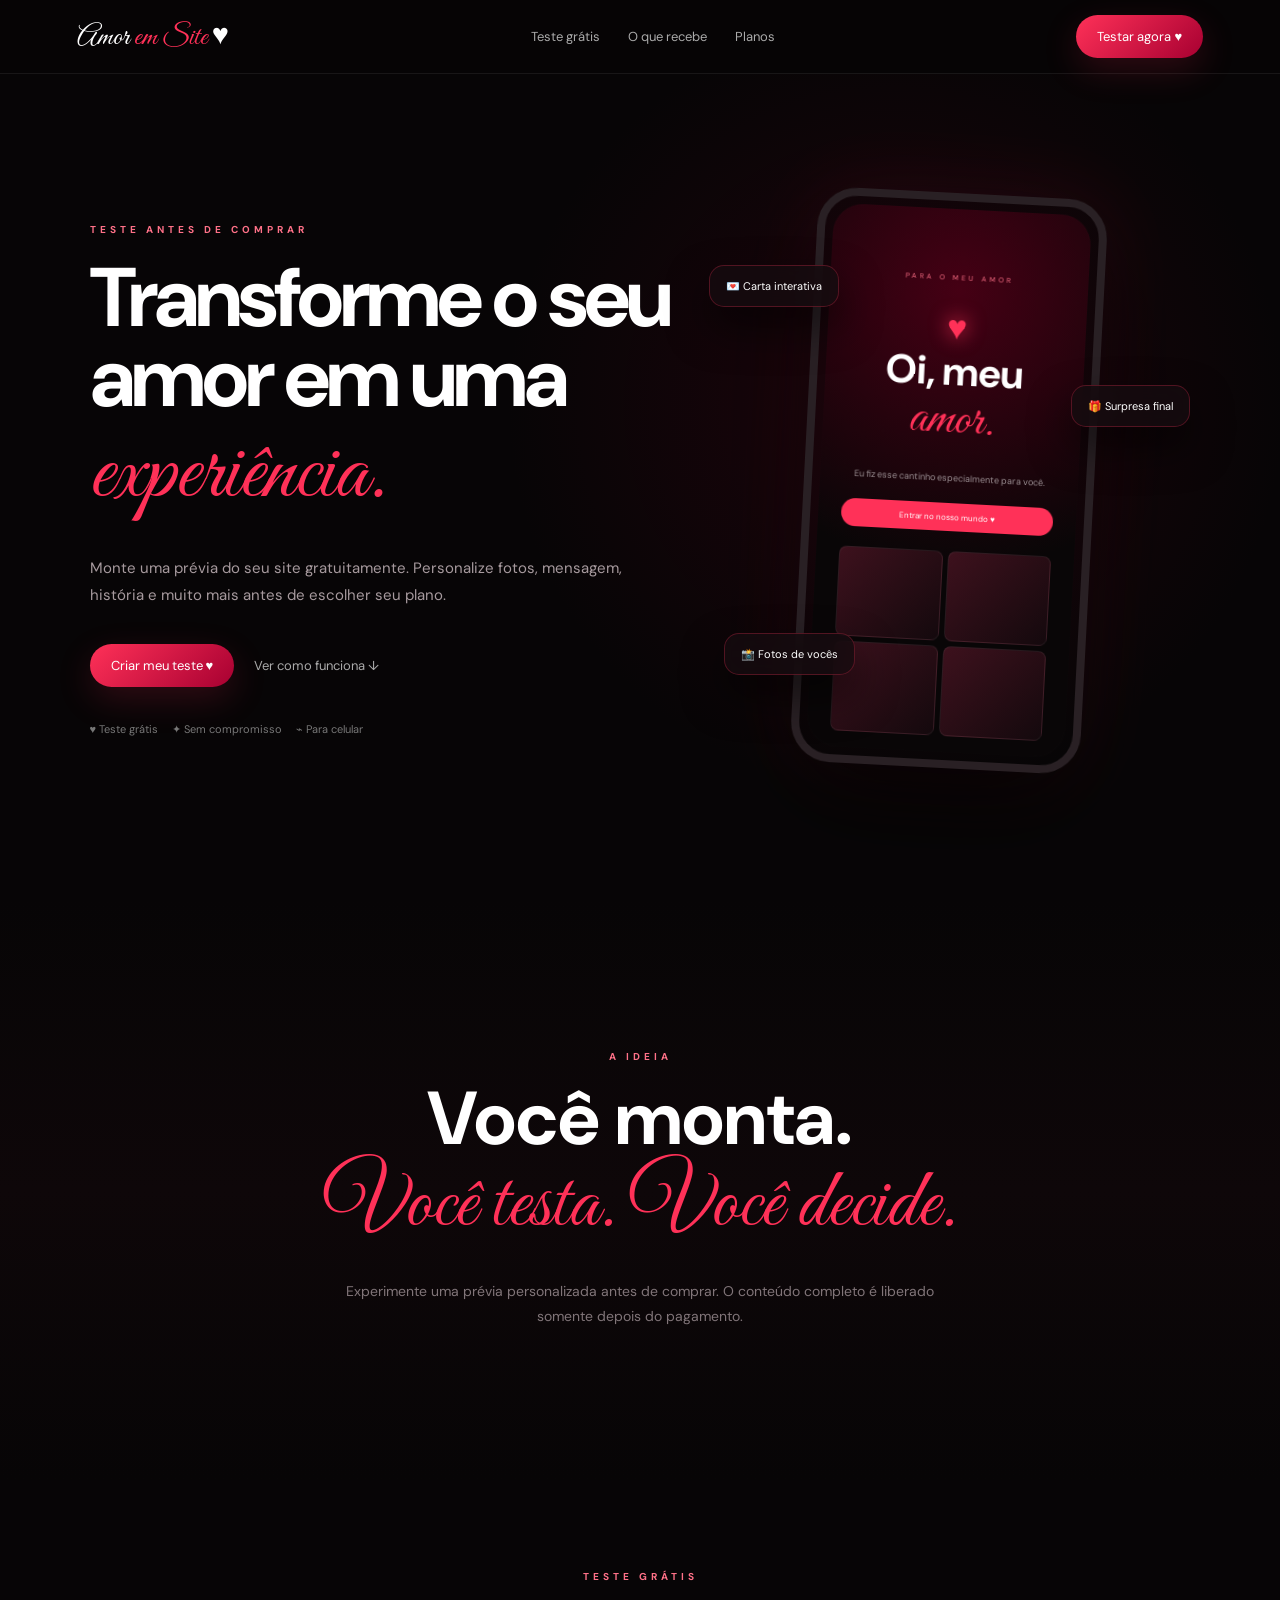
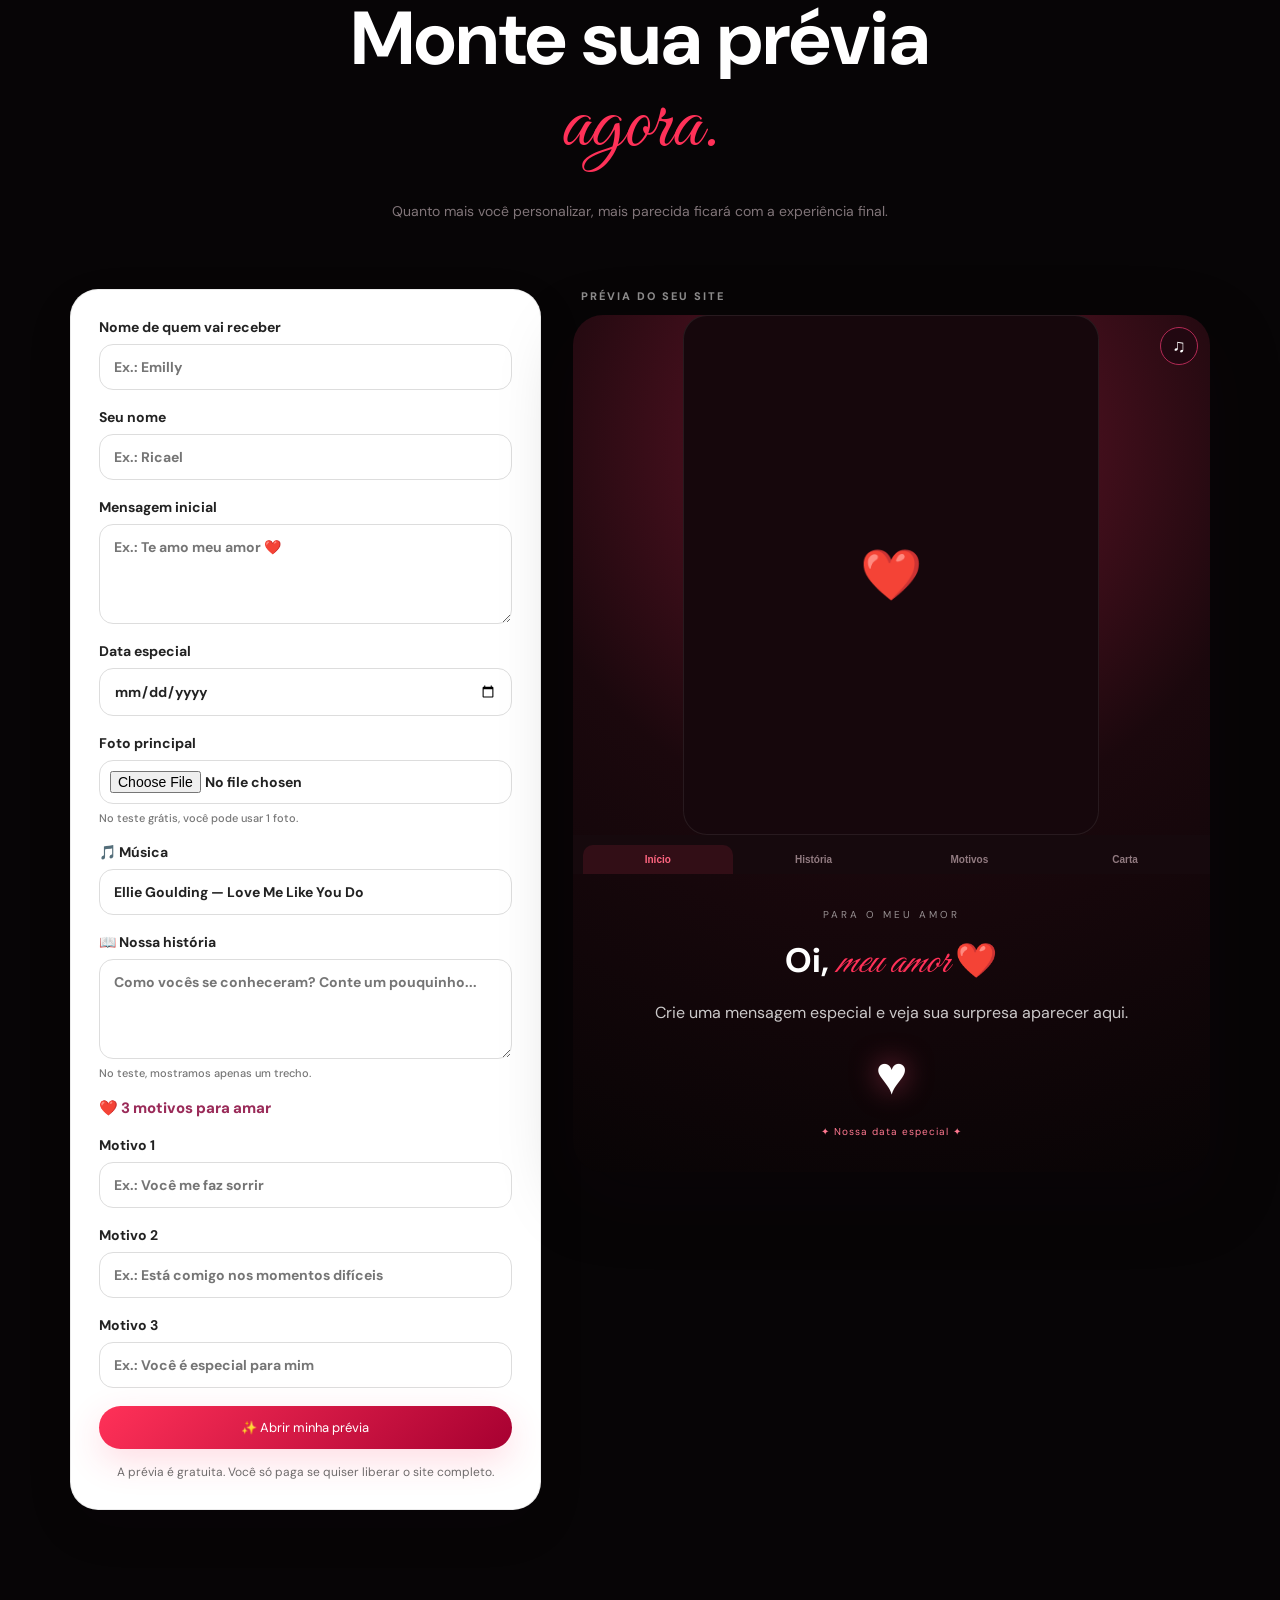
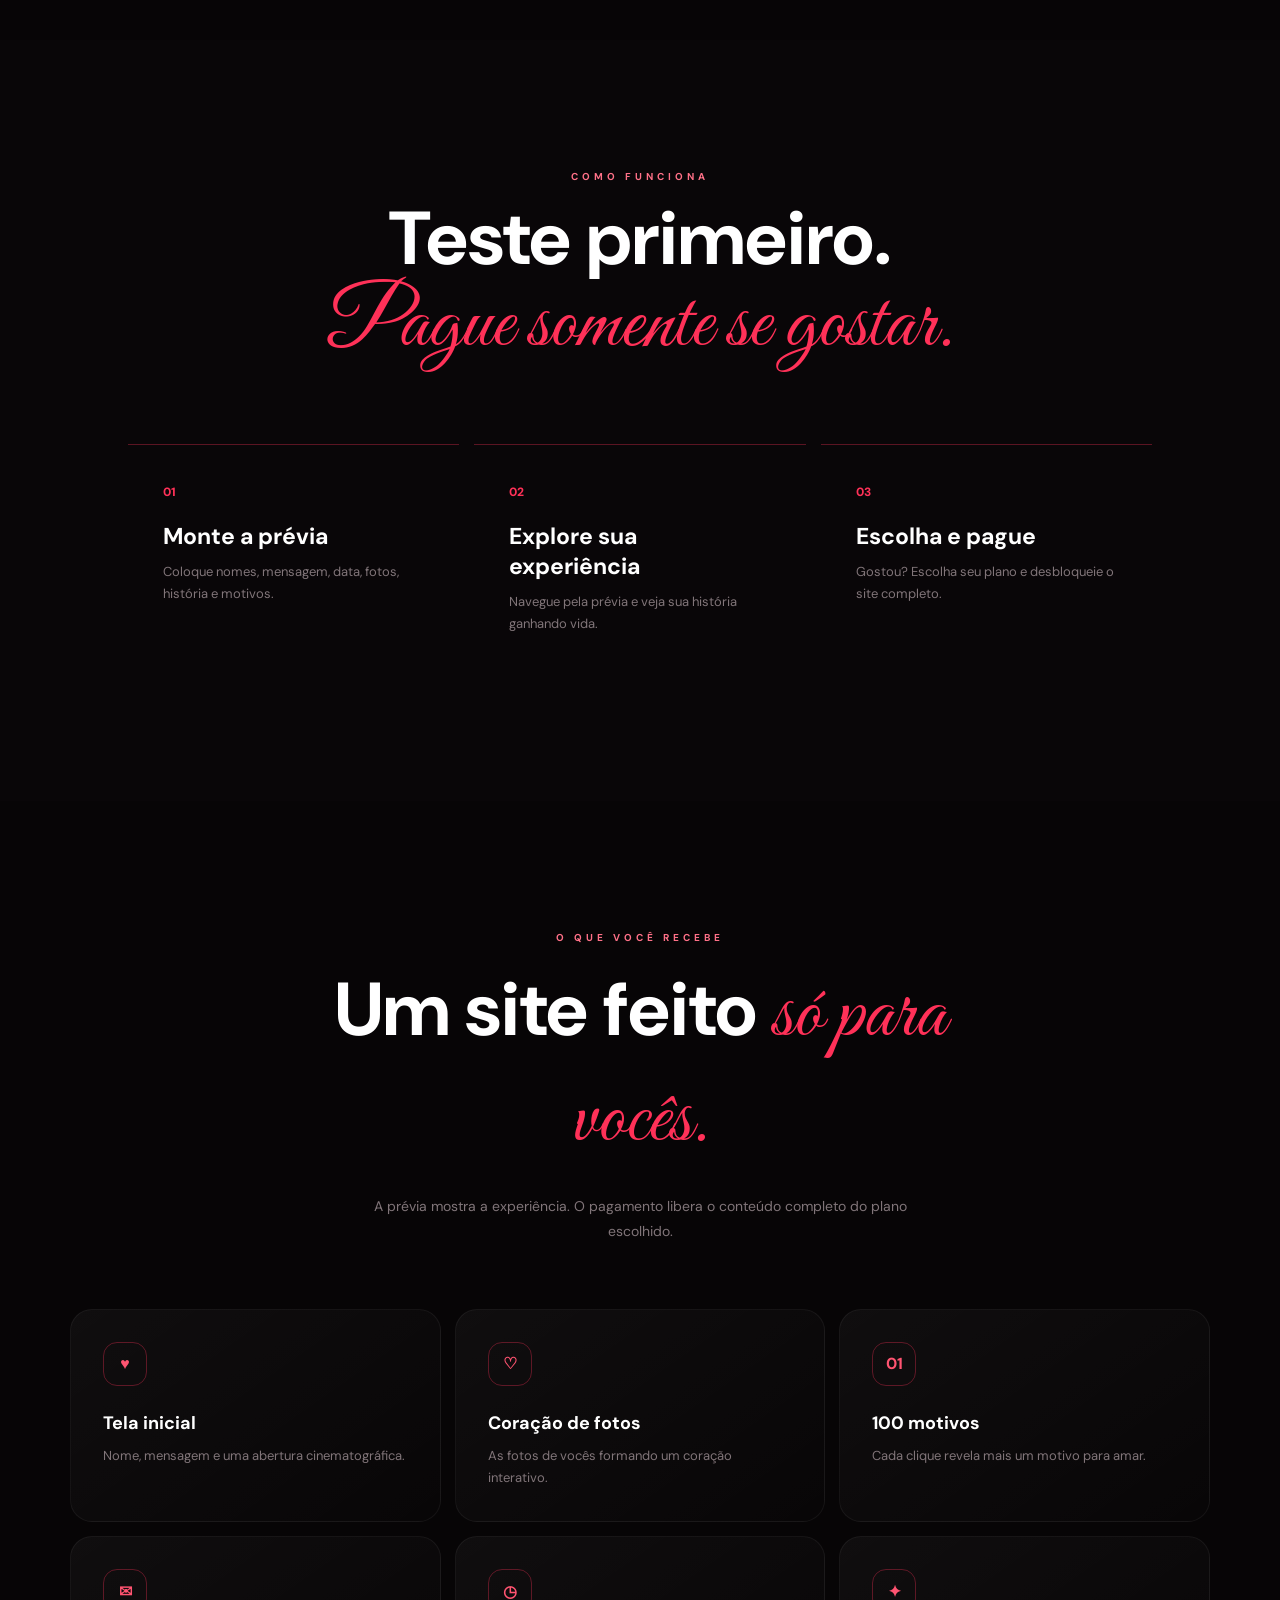
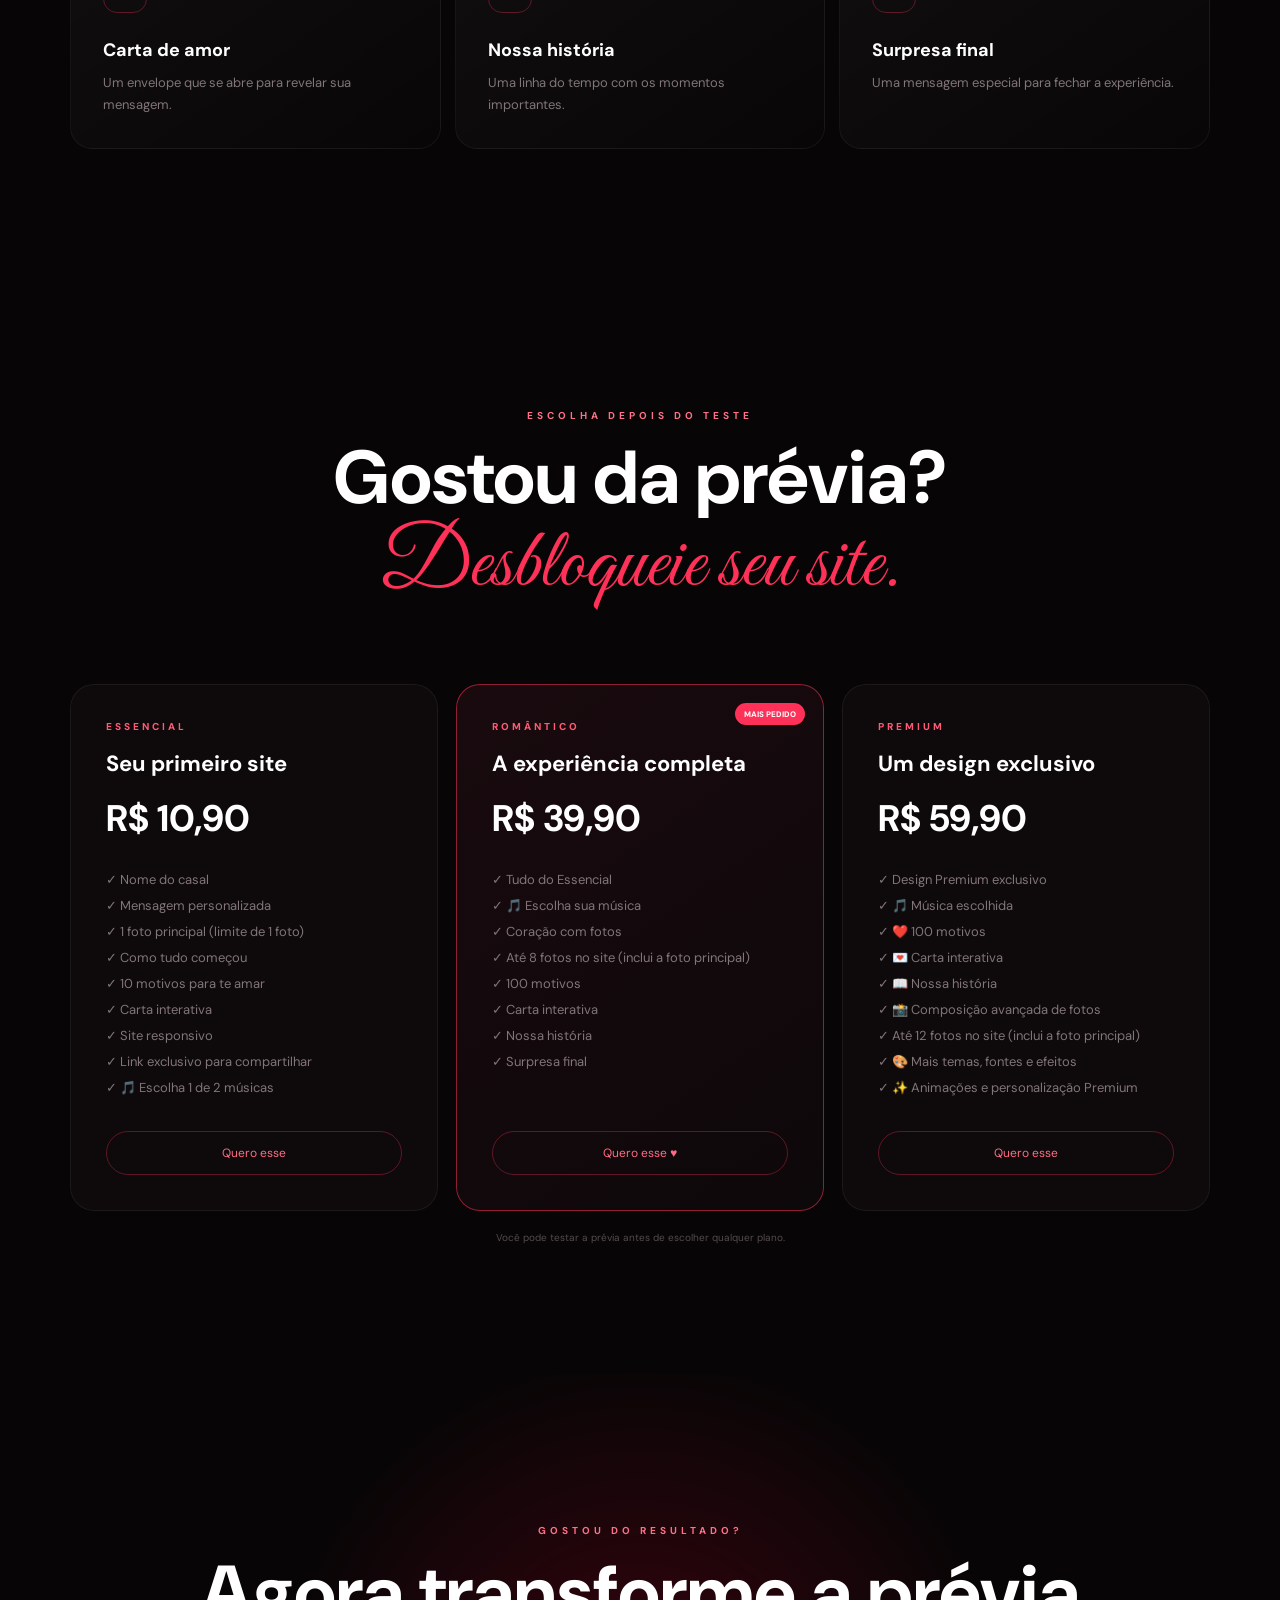
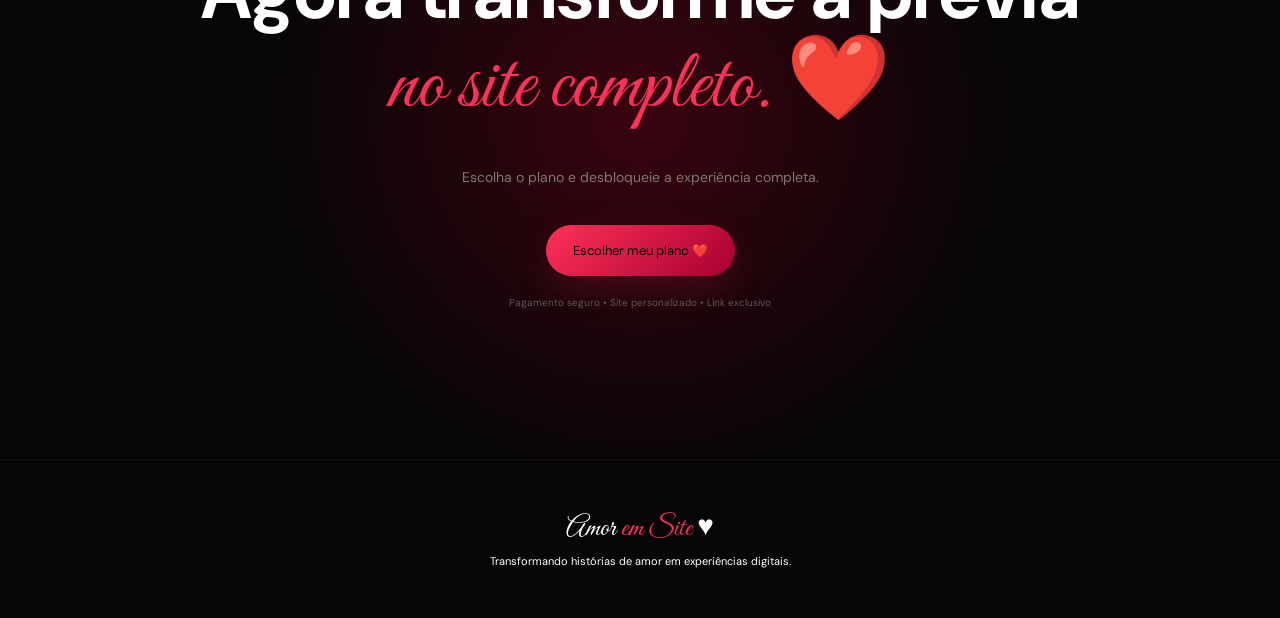
==== commit 4c9ac138: "Add files via upload" ====
--- a/site.html
+++ b/site.html
@@ -467,6 +467,15 @@
 }
 </style>
 
+
+<style id="delivered-premium-intro-cleanup">
+/* A tela de boas-vindas já inicia a experiência; esconder CTA duplicado
+   somente no site entregue, mantendo a prévia comercial intacta. */
+body.delivered-site .premium-preview #premiumOpenMusic,
+body.delivered-site .premium-preview .px-copy > .px-mini {
+  display: none !important;
+}
+</style>
 
 <style id="premium-exclusive-css">
 .premium-preview{display:none}
@@ -1094,8 +1103,62 @@
   }
 }
 </style>
+<style id="delivered-layout-fix-20261105">
+/* Correções restritas ao site entregue: prévia e checkout preservados. */
+body.delivered-loading main {visibility:hidden}
+body.delivered-site .demo-note,body.delivered-site .checkout-final,body.delivered-site .px-checkout {display:none!important}
+body.delivered-site .hero{display:flex!important;align-items:center;justify-content:center;min-height:100svh; padding:110px 20px 75px!important}
+body.delivered-site .hero-content{width:100%;max-width:760px;margin:0 auto;min-width:0}
+body.delivered-site .hero-photo{display:block!important;width:min(580px,92vw)!important;max-width:100%;height:auto!important;aspect-ratio:auto!important;margin:30px auto 0!important}
+body.delivered-site .hero-photo img{display:block!important;width:100%!important;height:auto!important;object-fit:contain!important;max-height:none!important}
+body.delivered-site #storySection{min-height:0!important;padding:0!important;background:none!important;border:0!important;box-shadow:none!important}
+body.delivered-site #historia .preview-story-demo{display:grid!important}
+body.delivered-site .preview-lock:not(.is-locked) .locked-overlay{display:none!important}
+body.delivered-site [hidden]{display:none!important}
+body.delivered-site.delivered-single-photo #momentos,body.delivered-site.delivered-single-photo #momentos-grid{display:none!important}
+body.delivered-site.delivered-single-photo .px-photo[hidden]{display:none!important}
+body.delivered-site.delivered-single-photo .px-collage{min-height:0!important;display:flex!important;align-items:center;justify-content:center}
+body.delivered-site.delivered-single-photo .px-collage .px-photo:not([hidden]){position:relative!important;left:auto!important;right:auto!important;top:auto!important;bottom:auto!important;transform:none!important;max-width:min(100%,460px)!important}
+body.delivered-site.delivered-single-photo .px-story-wall,body.delivered-site.delivered-single-photo .px-memory-wall{min-height:0!important;display:block!important}
+body.delivered-site.delivered-single-photo .px-story-card{position:relative!important;left:auto!important;top:auto!important;transform:none!important;width:min(700px,100%)!important;margin:auto}
+@media(max-width:700px){
+ body.delivered-site .hero{padding:95px 16px 60px!important}
+ body.delivered-site .hero h1{font-size:clamp(38px,10vw,60px)!important;letter-spacing:-1px!important;line-height:1.12!important;overflow-wrap:anywhere}
+ body.delivered-site .section,body.delivered-site #historia,body.delivered-site #motivos,body.delivered-site #carta{padding:70px 16px!important}
+ body.delivered-site .hero-photo{width:min(100%,440px)!important}
+ body.delivered-site .px-hero{padding:90px 16px 45px!important}
+ body.delivered-site .px-collage .px-photo img{width:100%!important;height:auto!important;max-height:none!important}
+ body.delivered-site .px-story-wall,body.delivered-site .px-memory-wall{width:100%!important}
+}
+</style>
+<style id="site-welcome-css">
+/* Tela de abertura dos sites entregues (não afeta a prévia comercial) */
+body.delivered-site:not(.site-entered){overflow:hidden!important}
+.site-welcome{position:fixed;inset:0;z-index:1000;display:none;align-items:center;justify-content:center;padding:24px;background:radial-gradient(ellipse at 50% 42%,#320918 0%,#10050b 42%,#050305 82%);color:#fff;text-align:center;overflow:auto}
+body.delivered-site:not(.site-entered) .site-welcome{display:flex}
+.site-welcome-inner{width:min(550px,100%);margin:auto;display:flex;flex-direction:column;align-items:center;gap:22px}
+.site-welcome-eyebrow{font-size:10px;letter-spacing:3px;font-weight:700;color:#ff7188}
+.site-welcome-heart{font-size:58px;line-height:1;color:#ff3158;filter:drop-shadow(0 0 28px #ff315880)}
+.site-welcome h2{font-size:clamp(40px,8vw,72px);line-height:1.1;font-weight:600;letter-spacing:-1.5px}
+.site-welcome h2 em{font-family:"Great Vibes",cursive;color:#ff3158;font-weight:400}
+.site-welcome p{max-width:430px;color:#b6a5ac;font-size:15px;line-height:1.7}
+.site-welcome-enter{padding:17px 28px;border-radius:999px;background:linear-gradient(135deg,#ff3158,#ad0037);color:white;font-weight:800;cursor:pointer;box-shadow:0 16px 45px #ff315833}
+.site-welcome-enter:disabled{opacity:.65;cursor:wait}
+.site-welcome-note{font-size:11px;color:#8c7780;line-height:1.5}
+.site-welcome[hidden]{display:none!important}
+</style>
 </head>
 <body class="preview-mode">
+<div id="siteWelcome" class="site-welcome" hidden aria-label="Boas-vindas ao site personalizado">
+ <div class="site-welcome-inner">
+  <span class="site-welcome-eyebrow">UM PRESENTE ESPECIAL PARA VOCÊ</span>
+  <div class="site-welcome-heart" aria-hidden="true">♥</div>
+  <h2>Uma história feita de <em>amor.</em></h2>
+  <p>Cada lembrança, cada sorriso, cada momento. Tudo preparado especialmente para você.</p>
+  <button id="siteWelcomeEnter" class="site-welcome-enter" type="button" disabled>Preparando sua surpresa...</button>
+  <span class="site-welcome-note" id="siteWelcomeNote">Aguarde enquanto carregamos sua história.</span>
+ </div>
+</div>
 <div id="hearts" aria-hidden="true"></div>
 
 
@@ -1361,6 +1424,11 @@
   const data=(()=>{try{return JSON.parse(sessionStorage.getItem("amorEmSitePreview")||"null")}catch(e){return null}})();
   const params=new URLSearchParams(location.search);
   const paid=params.get("pedido")||params.get("order");
+  const welcome=document.getElementById("siteWelcome");
+  const welcomeEnter=document.getElementById("siteWelcomeEnter");
+  const welcomeNote=document.getElementById("siteWelcomeNote");
+  if(paid){welcome.hidden=false;document.body.classList.add("delivered-site");}
+
   if(!data && !paid){ location.href="index.html#planos"; return; }
   const prices={essencial:"R$ 10,90",romantico:"R$ 39,90",premium:"R$ 59,90"};
   const names={essencial:"Essencial",romantico:"Romântico",premium:"Premium"};
@@ -1427,6 +1495,74 @@
   $("envelope").onclick=()=>{if(!romantic)return;$("envelope").classList.toggle("opened");$("letterPaper").classList.toggle("open")};
   $("surpriseButton").onclick=()=>{if(!romantic)return;$("surpriseBefore").style.display="none";$("surpriseAfter").classList.remove("hidden");burst(28)};
 
+  // Essencial: mesma experiência na prévia e após o pagamento.
+  // Não muda a autenticação, o checkout ou os recursos do Romântico/Premium.
+  function activateEssentialExperience(storyText) {
+    document.body.classList.add(paid ? "essential-delivered" : "essential-preview");
+
+    // Liberar história, até 10 motivos e envelope da carta.
+    ["storySection", "motivos", "carta"].forEach(id => {
+      $(id)?.classList.remove("is-locked");
+    });
+
+    // A PREVIA de teste exibe TODAS as secoes (incluindo extras bloqueados).
+    // So na versao paga do Essencial removemos recursos de outros planos.
+    if (paid) {
+      ["momentos", "momentos-grid", "surpresa"].forEach(id => {
+        const section = $(id);
+        if (section) section.hidden = true;
+      });
+      document.querySelectorAll(".navbar nav a").forEach(link => {
+        if (["#momentos", "#surpresa"].includes(link.getAttribute("href"))) {
+          link.hidden = true;
+        }
+      });
+    }
+
+    // Exibir a história personalizada no lugar dos três cards fictícios.
+    const container = $("storySection")?.querySelector(".preview-story-demo");
+    if (container) {
+      const card = document.createElement("article");
+      card.className = "preview-story-card";
+      const heart = document.createElement("span");
+      heart.textContent = "♥";
+      const content = document.createElement("div");
+      const caption = document.createElement("small");
+      caption.textContent = "NOSSA HISTÓRIA";
+      const heading = document.createElement("h3");
+      heading.textContent = "Como tudo começou";
+      const paragraph = document.createElement("p");
+      paragraph.textContent = String(storyText || "").trim() ||
+        "Uma história feita de pequenos momentos que se tornaram especiais.";
+      content.append(caption, heading, paragraph);
+      card.append(heart, content);
+      container.replaceChildren(card);
+    }
+
+    // Mostrar apenas os 10 primeiros motivos, um por vez, sem grade extra.
+    const eyebrow = $("motivos")?.querySelector(".eyebrow");
+    if (eyebrow) eyebrow.textContent = "10 MOTIVOS PARA TE AMAR";
+    reasonIndex = 0;
+    set("reasonText", lines[0]);
+    set("reasonCounter", "Motivo 1 de 10");
+    $("nextReason").onclick = () => {
+      reasonIndex = (reasonIndex + 1) % 10;
+      set("reasonText", lines[reasonIndex]);
+      set("reasonCounter", `Motivo ${reasonIndex + 1} de 10`);
+    };
+
+    // Carta interativa abre e fecha com texto digitado na personalização.
+    $("envelope").onclick = () => {
+      $("envelope").classList.toggle("opened");
+      $("letterPaper").classList.toggle("open");
+    };
+    $("letterText").style.whiteSpace = "pre-wrap";
+  }
+
+  // A prévia comercial do Essencial já mostra os mesmos 3 recursos.
+  // Neste momento a página usa somente os dados locais da personalização.
+  if (!paid && plan === "essencial") activateEssentialExperience(current.loveStory);
+
   // Áudio da prévia: respeita a escolha, tenta autoplay e oferece ação visível
   // quando o navegador exige um toque/clique para permitir som.
   const audio=$("music");
@@ -1459,6 +1595,14 @@
   audio.addEventListener("pause",()=>{$("musicButton").textContent="♫";});
   audio.addEventListener("error",()=>{console.warn("Erro ao carregar MP3:",audio.currentSrc);});
   sessionStorage.removeItem("amorEmSiteAutoplayMusic");
+  welcomeEnter.addEventListener("click",()=>{
+    if(welcomeEnter.disabled)return;
+    // A chamada de play() ocorre diretamente no clique para respeitar as regras do navegador.
+    void playMusic();
+    document.body.classList.add("site-entered");
+    welcome.hidden=true;
+    window.scrollTo({top:0,behavior:"instant"});
+  });
   $("openMusic").onclick=()=>{
     // Chamar play() imediatamente dentro do gesto do usuário, sem aguardar scroll/animação.
     void playMusic();
@@ -1479,7 +1623,7 @@
     if(!data){location.href="index.html#planos";return}
     const b=$("checkoutButtonFinal");b.disabled=true;b.textContent="Preparando pagamento...";
     try{
-      const payload={plan:data.plan,customer:{loveName:data.loveName||"",yourName:data.yourName||"",loveMessage:data.loveMessage||"",loveDate:data.loveDate||"",loveMusic:data.loveMusic||"",loveStory:data.loveStory||"",reason1:lines[0]||"",reason2:lines[1]||"",reason3:lines[2]||"",reasons100:data.reasons100||"",loveLetter:data.loveLetter||"",loveSurprise:data.loveSurprise||"",photoData:data.photoData||"",customization:data.customization||{}}};
+      const payload={plan:data.plan,customer:{loveName:data.loveName||"",yourName:data.yourName||"",loveMessage:data.loveMessage||"",loveDate:data.loveDate||"",loveMusic:data.loveMusic||"",loveStory:data.loveStory||"",reason1:lines[0]||"",reason2:lines[1]||"",reason3:lines[2]||"",reasons100:data.reasons100||"",loveLetter:data.loveLetter||"",loveSurprise:data.loveSurprise||"",photoData:data.photoData||"",customization:{...(data.customization||{}),photosData:extraPhotosForCheckout()}}};
       const r=await fetch(`${API_URL}/api/create-checkout`,{method:"POST",headers:{"Content-Type":"application/json"},body:JSON.stringify(payload)});const result=await r.json().catch(()=>({}));
       if(!r.ok||!result.link)throw new Error(result.error||result.message||"Não foi possível criar o pagamento.");location.href=result.link;
     }catch(e){alert(e.message||"Não foi possível iniciar o pagamento.");b.disabled=false;b.textContent="Continuar para pagamento ❤️"}
@@ -1489,11 +1633,62 @@
   setInterval(()=>burst(1),2200);
   const observer=new IntersectionObserver(es=>es.forEach(e=>{if(e.isIntersecting)e.target.classList.add("visible")}),{threshold:.12});document.querySelectorAll(".reveal").forEach(e=>observer.observe(e));
 
+  // Fotos por plano: principal + extras comprimidas e guardadas na personalizacao.
+  const PHOTO_LIMITS = { essencial: 1, romantico: 8, premium: 12 };
+  const PREMIUM_PHOTO_SLOTS = [
+    "premiumPhoto1", "premiumPhoto2", "premiumPhoto3", "premiumPhoto4",
+    "premiumStory1", "premiumStory2", "premiumStory3",
+    "premiumMemory1", "premiumMemory2", "premiumMemory3", "premiumMemory4", "premiumMemory5"
+  ];
+  function isValidPhoto(src) {
+    return typeof src === "string" &&
+      (/^data:image\/(?:jpeg|png|webp|gif);base64,/i.test(src) || /^https:\/\//i.test(src));
+  }
+  function additionalPhotosPreview() {
+    try {
+      const data = JSON.parse(sessionStorage.getItem("amorEmSiteFotosExtras") || "null");
+      return data && data.plan === plan && Array.isArray(data.photos)
+        ? data.photos.filter(isValidPhoto).slice(0, PHOTO_LIMITS[plan] - 1)
+        : [];
+    } catch { return []; }
+  }
+  function extraPhotosForCheckout() {
+    return additionalPhotosPreview();
+  }
+  function populatePhotoSlots(photos, isPaidSite) {
+    const cap = PHOTO_LIMITS[plan] || 1;
+    const list = photos.filter(isValidPhoto).slice(0, cap);
+    if (!list.length) return;
+    if (plan === "romantico") {
+      for (let i = 1; i <= 8; i++) {
+        const el = $("heartPhoto" + i);
+        if (el) el.src = list[(i - 1) % list.length];
+      }
+      for (let i = 1; i <= 3; i++) {
+        const el = $("gridPhoto" + i);
+        if (el) el.src = list[(i - 1) % list.length];
+      }
+    }
+    if (plan === "premium") {
+      PREMIUM_PHOTO_SLOTS.forEach((id, i) => {
+        const el = $(id);
+        if (!el) return;
+        if (list[i]) {
+          el.src = list[i];
+          if (isPaidSite) el.closest("figure")?.removeAttribute("hidden");
+        } else if (isPaidSite) {
+          el.closest("figure")?.setAttribute("hidden", "");
+        }
+      });
+    }
+  }
+
   // Modal de fotos
   const modal=$("photoModal"),modalImage=$("modalImage");document.querySelectorAll(".heart-photo img,.photo-card img").forEach(img=>img.onclick=()=>{if(!img.src)return;modalImage.src=img.src;modal.classList.add("open")});$("closeModal").onclick=()=>modal.classList.remove("open");modal.onclick=e=>{if(e.target===modal)modal.classList.remove("open")};
 
   // Se veio de um pedido pago, carrega os dados reais e transforma a página em site final.
   if(paid){
+    document.body.classList.add("delivered-loading");
     // A entrega usa exclusivamente o pedido persistido; nunca os dados locais da prévia.
     document.body.classList.add("delivered-site");
     (async()=>{
@@ -1538,12 +1733,22 @@
           }
         }
         const image=saved.photoData||o.photo_url||"";
-        if(typeof image==="string" && (/^data:image\/(?:jpeg|png|webp|gif);base64,/i.test(image)||/^https:\/\//i.test(image))){
+        const savedPhotos = Array.isArray(saved.customization?.photosData)
+          ? saved.customization.photosData.filter(isValidPhoto)
+          : [];
+        const paidPhotos = [image, ...savedPhotos].filter(isValidPhoto)
+          .slice(0, PHOTO_LIMITS[plan] || 1);
+        if(paidPhotos.length){
           const hero=$("heroPhoto");hero.classList.remove("empty");hero.replaceChildren();
-          const img=document.createElement("img");img.src=image;img.alt="Foto de vocês";hero.appendChild(img);
-          for(let i=1;i<=8;i++)if($("heartPhoto"+i))$("heartPhoto"+i).src=image;
-          for(let i=1;i<=3;i++)if($("gridPhoto"+i))$("gridPhoto"+i).src=image;
-          ["premiumPhoto1","premiumPhoto2","premiumPhoto3","premiumPhoto4","premiumStory1","premiumStory2","premiumStory3","premiumMemory1","premiumMemory2","premiumMemory3","premiumMemory4","premiumMemory5"].forEach(id=>{if($(id))$(id).src=image});
+          const img=document.createElement("img");img.src=paidPhotos[0];img.alt="Foto de vocês";hero.appendChild(img);
+          if(paidPhotos.length === 1){
+            // Pedidos antigos e sites com apenas uma foto permanecem organizados.
+            document.body.classList.add("delivered-single-photo");
+            document.querySelectorAll("#momentos, #momentos-grid").forEach(el=>el.hidden=true);
+          } else {
+            document.body.classList.remove("delivered-single-photo");
+          }
+          populatePhotoSlots(paidPhotos, true);
         }
         const music=field("loveMusic","love_music");
         if(music){set("musicName",music);musicFile=musicFiles[music]||musicAliases[music]||"";if(musicFile){audio.src=musicFile;audio.load();}}
@@ -1551,9 +1756,19 @@
         lines=Array.from({length:100},(_,i)=>custom[i]||[saved[`reason${i+1}`],o[`reason_${i+1}`],defaultReasons[i]].find(Boolean)||defaultReasons[i]);
         reasonIndex=0;premiumReasonIndex=0;
         set("reasonText",lines[0]);set("reasonCounter","Motivo 1 de 100");showPremiumReason();
+        // Configura os mesmos recursos para o Essencial entregue (pedido confirmado).
+        if (plan === "essencial") activateEssentialExperience(story);
+        welcomeEnter.disabled=false;
+        welcomeEnter.textContent="Entrar no nosso mundo ♥";
+        welcomeNote.textContent=musicFile?"♫ Toque para abrir a surpresa com música.":"♥ Toque para abrir sua surpresa.";
+        document.body.classList.remove("delivered-loading");
       }catch(error){
         console.error("Falha ao carregar site entregue:",error);
+        document.body.classList.remove("delivered-loading");
         set("loveMessage","Não foi possível carregar os dados deste pedido. Tente atualizar a página.");
+        welcomeEnter.disabled=true;
+        welcomeEnter.textContent="Não foi possível abrir a surpresa";
+        welcomeNote.textContent="Não conseguimos carregar o pedido. Atualize a página para tentar novamente.";
       }
     })();
   }
@@ -1576,6 +1791,10 @@
     ["premiumPhoto1","premiumPhoto2","premiumPhoto3","premiumPhoto4","premiumStory1","premiumStory2","premiumStory3","premiumMemory1","premiumMemory2","premiumMemory3","premiumMemory4","premiumMemory5"]
       .forEach(id=>{const e=$(id);if(e)e.src=photo});
   }
+
+  // Na previsualizacao os visitantes podem testar todas as secoes.
+  // O numero de fotos e limitado ao plano escolhido.
+  if (!paid && photo) populatePhotoSlots([photo, ...additionalPhotosPreview()], false);
 
   $("premiumLetter").innerHTML=esc(letter).replace(/\n/g,"<br>");
   set("premiumSignature",current.yourName?`Com todo meu amor,\n${current.yourName} ♥`:"Com todo meu amor, ♥");
@@ -1611,7 +1830,7 @@
     const b=$("premiumCheckoutButton");
     b.disabled=true;b.textContent="Preparando pagamento...";
     try{
-      const payload={plan:data.plan,customer:{loveName:data.loveName||"",yourName:data.yourName||"",loveMessage:data.loveMessage||"",loveDate:data.loveDate||"",loveMusic:data.loveMusic||"",loveStory:data.loveStory||"",reason1:lines[0]||"",reason2:lines[1]||"",reason3:lines[2]||"",reasons100:data.reasons100||"",loveLetter:data.loveLetter||"",loveSurprise:data.loveSurprise||"",photoData:data.photoData||"",customization:data.customization||{}}};
+      const payload={plan:data.plan,customer:{loveName:data.loveName||"",yourName:data.yourName||"",loveMessage:data.loveMessage||"",loveDate:data.loveDate||"",loveMusic:data.loveMusic||"",loveStory:data.loveStory||"",reason1:lines[0]||"",reason2:lines[1]||"",reason3:lines[2]||"",reasons100:data.reasons100||"",loveLetter:data.loveLetter||"",loveSurprise:data.loveSurprise||"",photoData:data.photoData||"",customization:{...(data.customization||{}),photosData:extraPhotosForCheckout()}}};
       const r=await fetch(`${API_URL}/api/create-checkout`,{method:"POST",headers:{"Content-Type":"application/json"},body:JSON.stringify(payload)});
       const result=await r.json().catch(()=>({}));
       if(!r.ok||!result.link)throw new Error(result.error||result.message||"Não foi possível criar o pagamento.");
@@ -1642,5 +1861,86 @@
 body.delivered-site .px-features,
 body.delivered-site [data-upgrade]{display:none !important}
 </style>
+
+<style id="essencial-entregue-v2-css">
+/* Estes ajustes só aparecem quando um pedido Essencial PAGO foi carregado. */
+body.delivered-site.essential-delivered #motivos .reason-grid {
+  display: none !important;
+}
+body.delivered-site.essential-delivered #motivos {
+  min-height: 430px !important;
+}
+body.delivered-site.essential-delivered #historia .preview-story-demo {
+  width: min(730px, 100%);
+  margin-inline: auto;
+}
+body.delivered-site.essential-delivered #historia .preview-story-card p {
+  white-space: pre-wrap;
+  font-size: clamp(14px, 2vw, 17px);
+  line-height: 1.85;
+  color: #d2c2c8;
+  overflow-wrap: anywhere;
+}
+body.delivered-site.essential-delivered #historia .preview-story-card h3 {
+  font-size: clamp(22px, 3vw, 30px);
+}
+body.delivered-site.essential-delivered #storySection .locked-overlay,
+body.delivered-site.essential-delivered #motivos .locked-overlay,
+body.delivered-site.essential-delivered #carta .locked-overlay {
+  display: none !important;
+}
+@media(max-width:600px) {
+  body.delivered-site.essential-delivered #historia .preview-story-card {
+    padding: 22px 18px;
+  }
+}
+</style>
+<style id="essencial-preview-liberada-css">
+/* Modo de prévia Essencial: espelhar a experiência entregue sem cadeados. */
+body.preview-mode.essential-preview #momentos,
+body.preview-mode.essential-preview #momentos-grid,
+body.preview-mode.essential-preview #surpresa,
+body.essential-preview .navbar nav a[hidden],
+body.essential-delivered .navbar nav a[hidden] {
+  display: none !important;
+}
+body.preview-mode.essential-preview #storySection {
+  min-height: 0 !important;
+  padding: 0 !important;
+  background: none !important;
+  border: 0 !important;
+  box-shadow: none !important;
+}
+body.preview-mode.essential-preview #historia .preview-story-demo {
+  width: min(730px, 100%);
+  margin-inline: auto;
+}
+body.preview-mode.essential-preview #historia .preview-story-card p {
+  white-space: pre-wrap;
+  font-size: clamp(14px, 2vw, 17px);
+  line-height: 1.85;
+  color: #d2c2c8;
+  overflow-wrap: anywhere;
+}
+body.preview-mode.essential-preview #historia .preview-story-card h3 {
+  font-size: clamp(22px, 3vw, 30px);
+}
+body.preview-mode.essential-preview #motivos .reason-grid {
+  display: none !important;
+}
+body.preview-mode.essential-preview #motivos {
+  min-height: 430px !important;
+}
+body.preview-mode.essential-preview #storySection .locked-overlay,
+body.preview-mode.essential-preview #motivos .locked-overlay,
+body.preview-mode.essential-preview #carta .locked-overlay {
+  display: none !important;
+}
+@media(max-width:600px) {
+  body.preview-mode.essential-preview #historia .preview-story-card {
+    padding: 22px 18px;
+  }
+}
+</style>
 </body>
 </html>
--- a/site-preview.css
+++ b/site-preview.css
@@ -190,4 +190,4 @@
   .reveal, .floating-heart, .big-heart { animation:none !important; transition:none !important; }
 }
 
-@media(max-width:390px){ .heart-gallery{transform:scale(.72) !important; margin-bottom:-110px !important;} }
+@media(max-width:390px){ .heart-gallery{transform:scale(.72) !important; margin-bottom:-110px !important;} }
